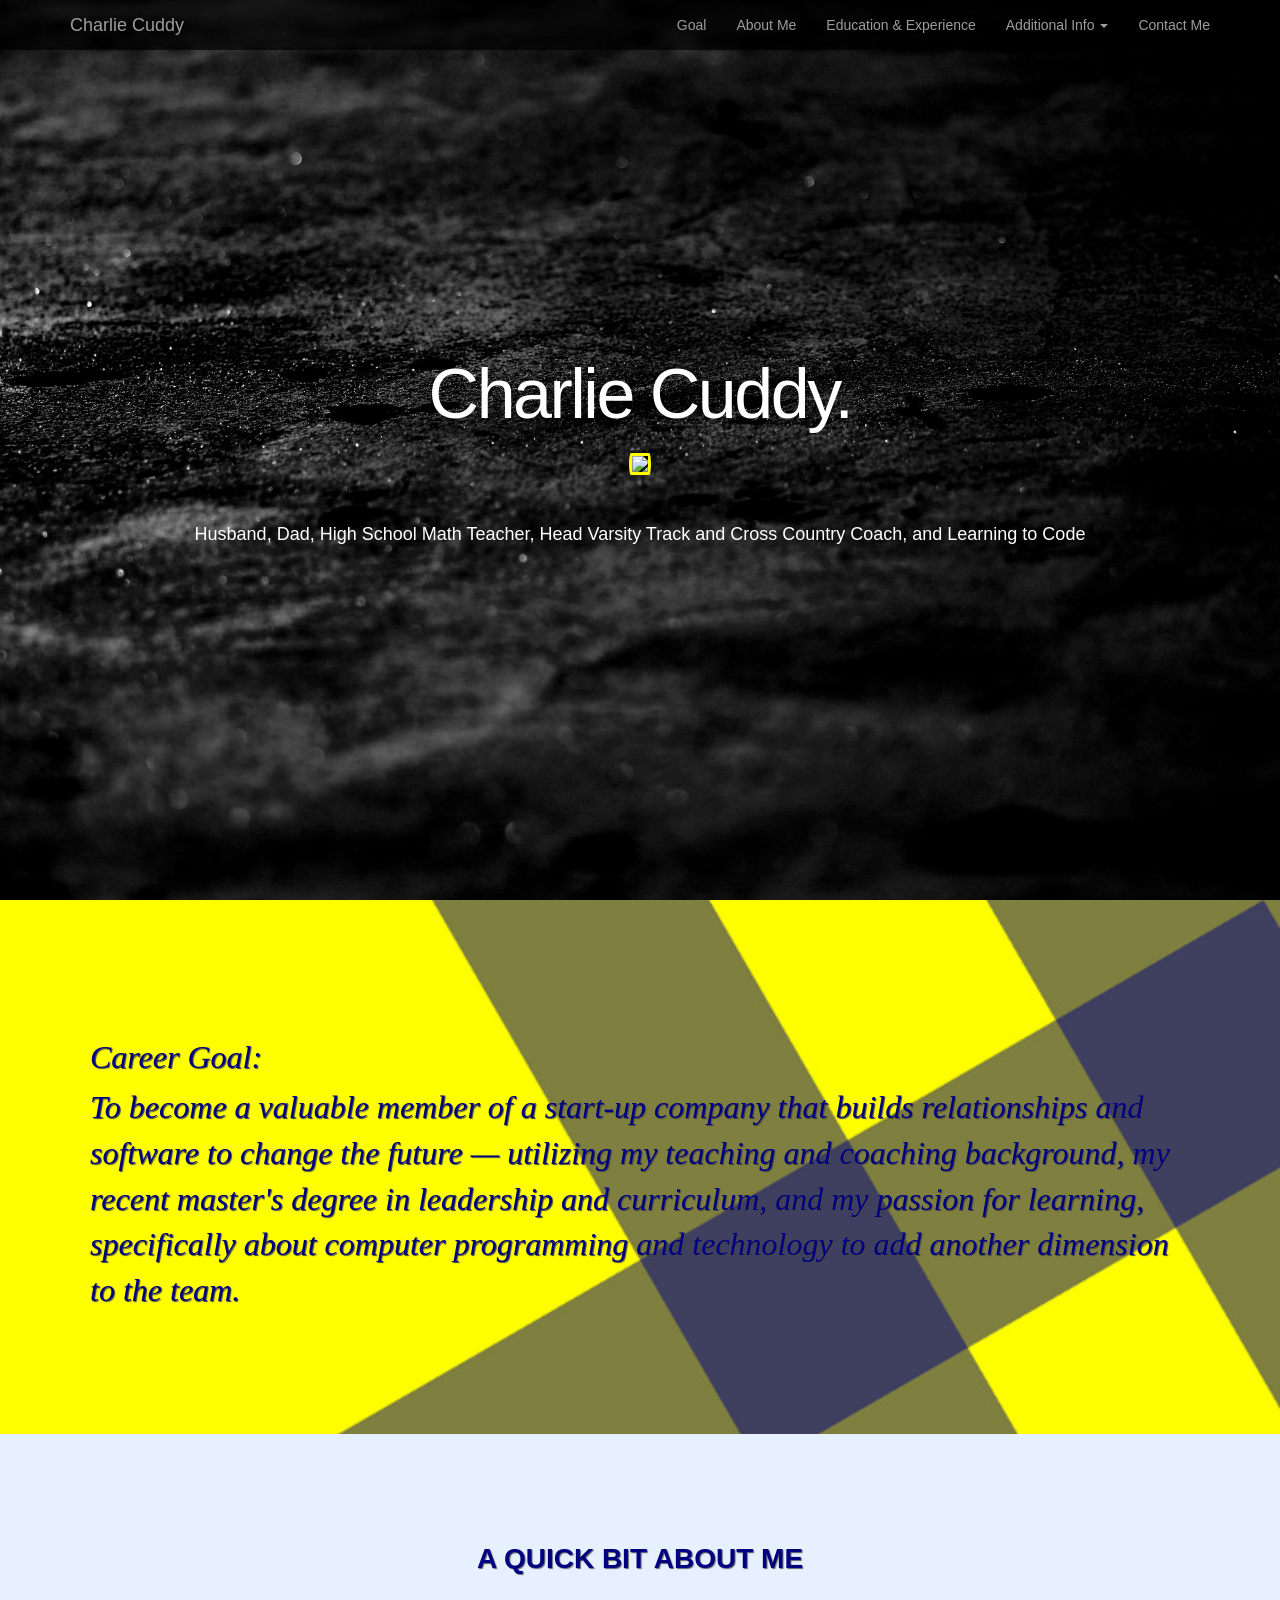
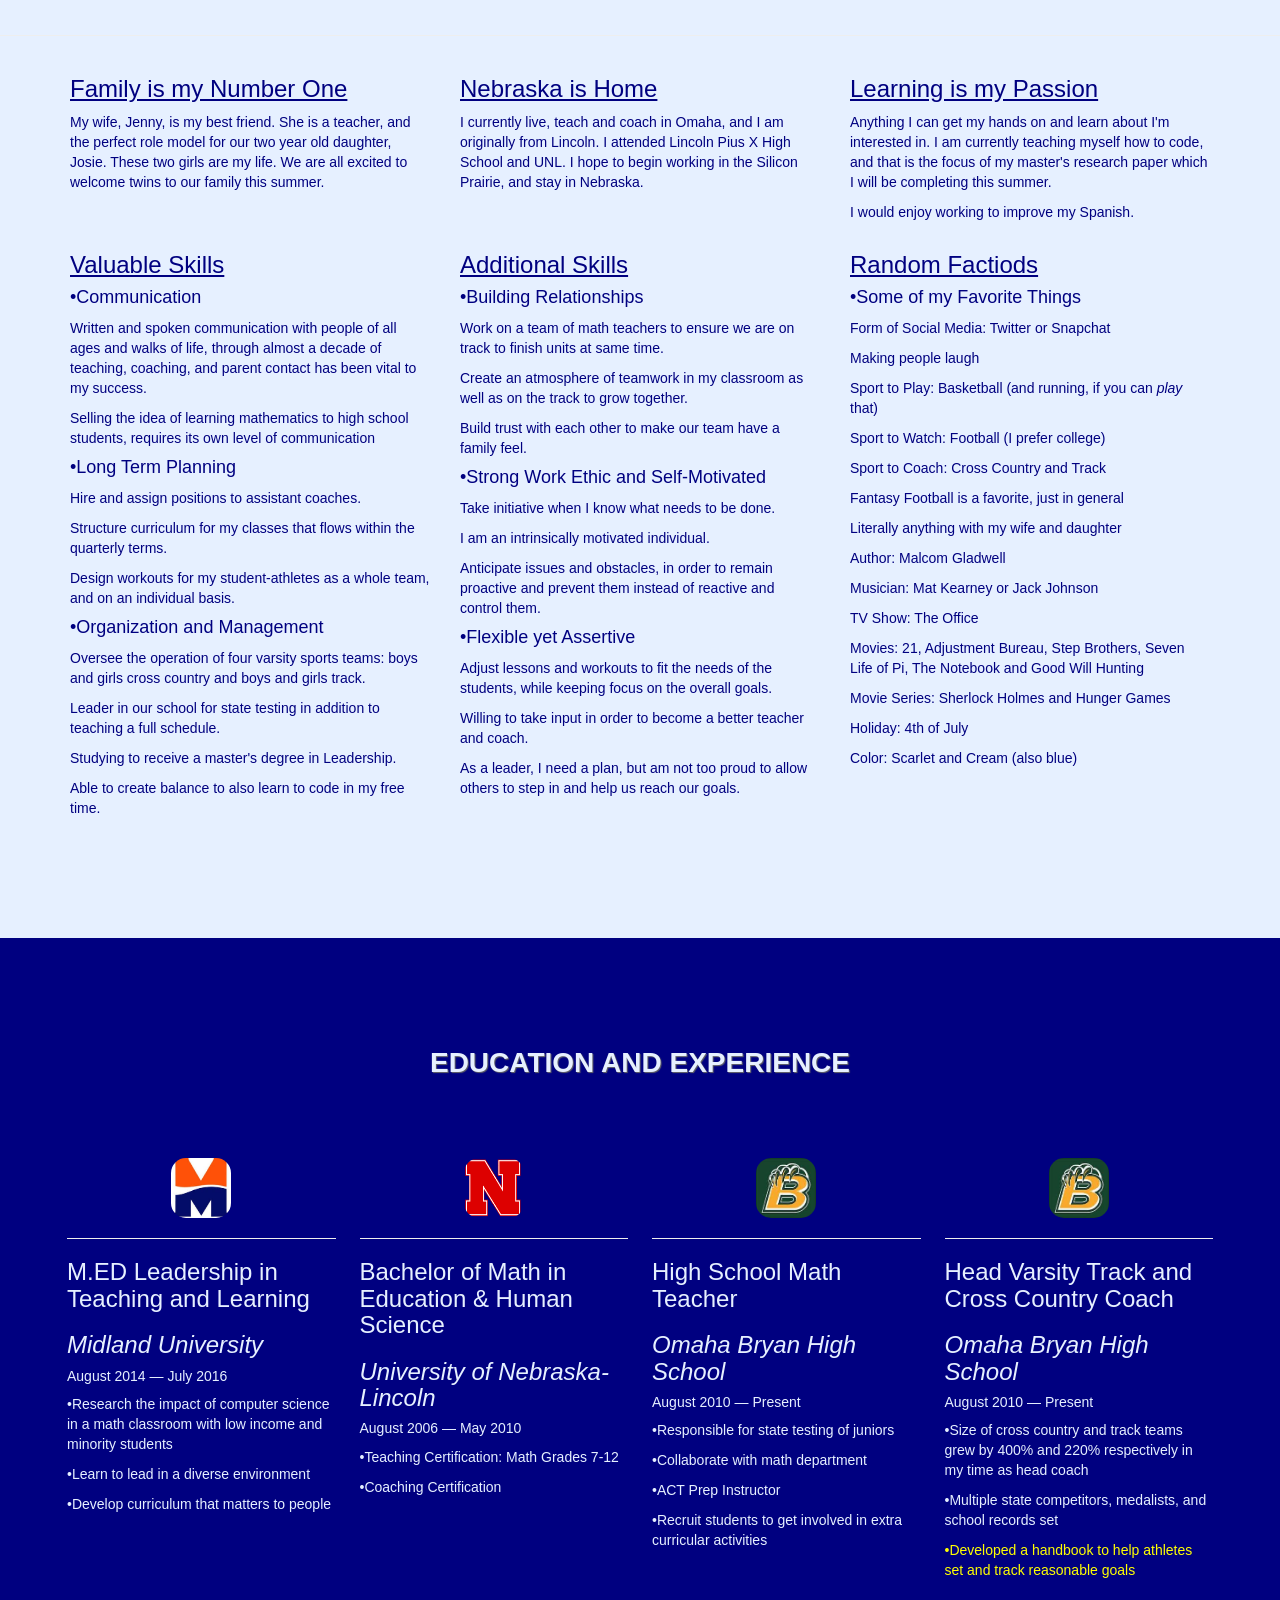
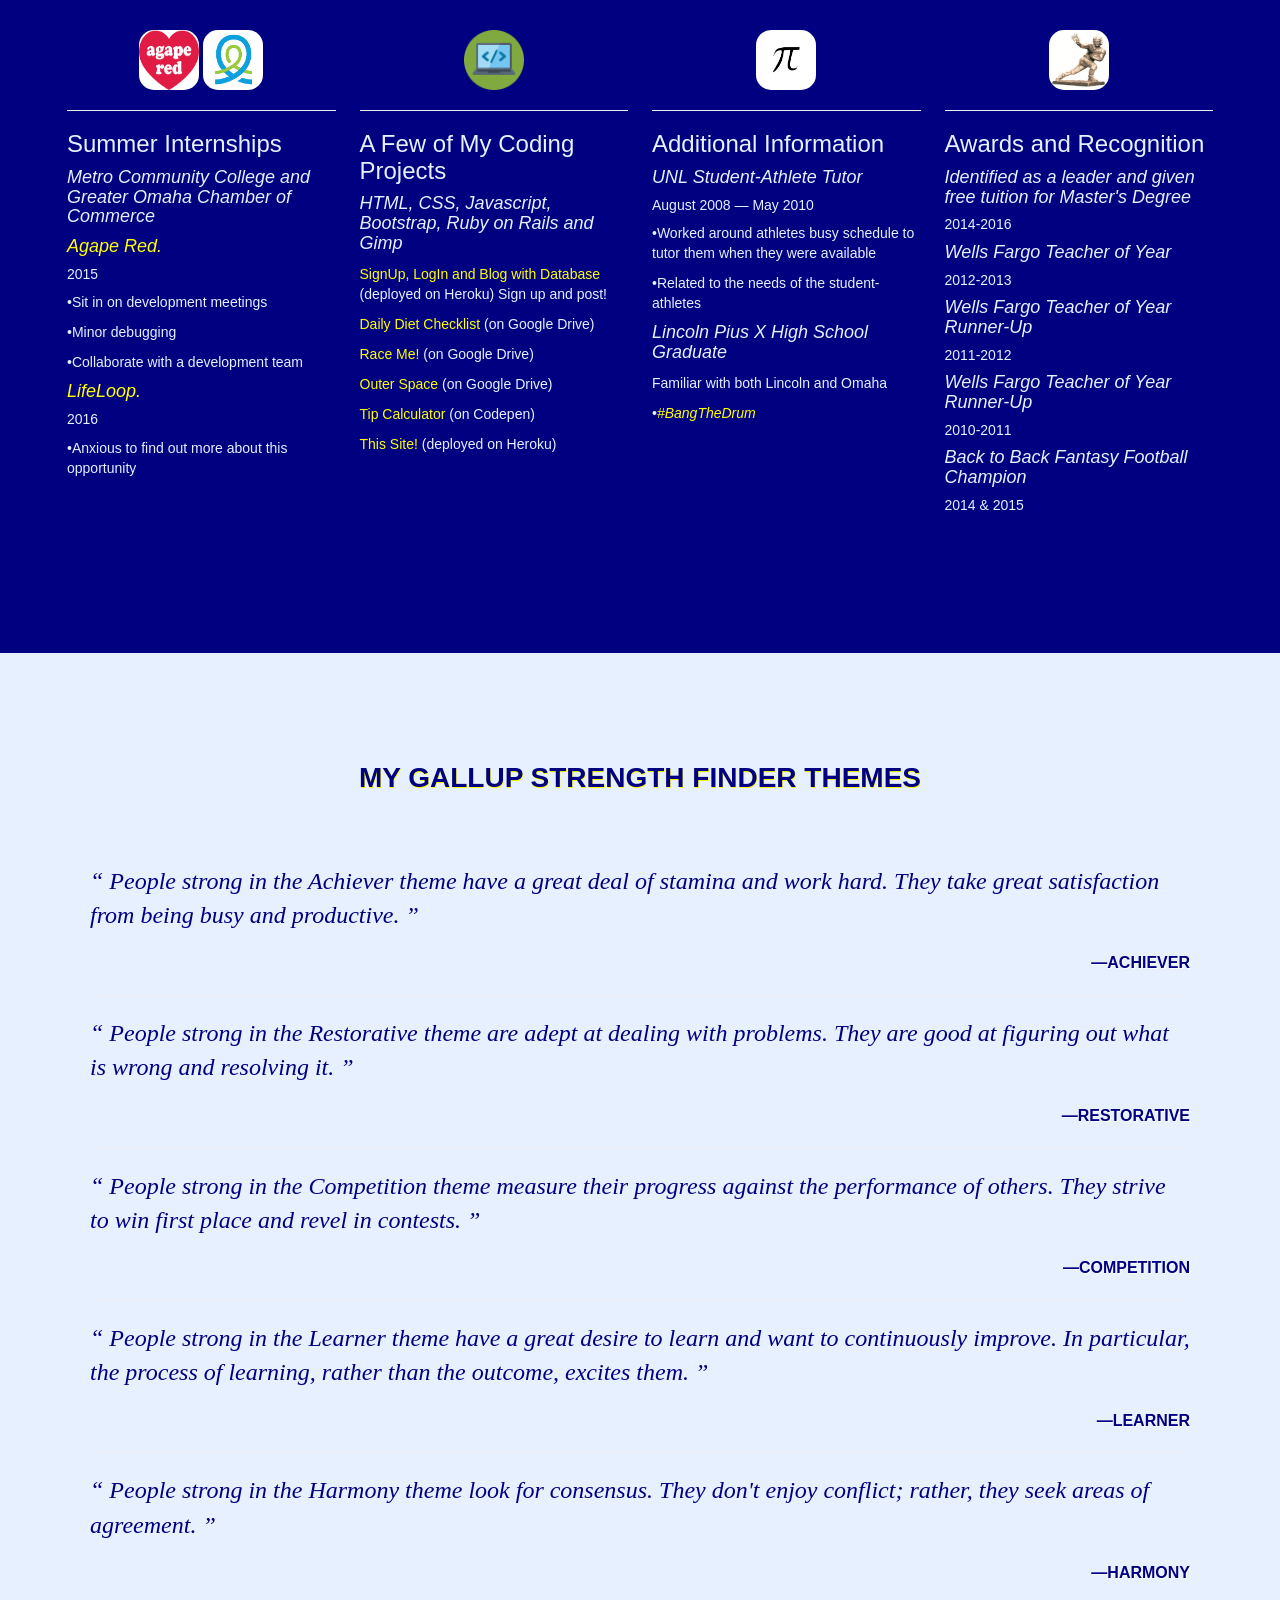
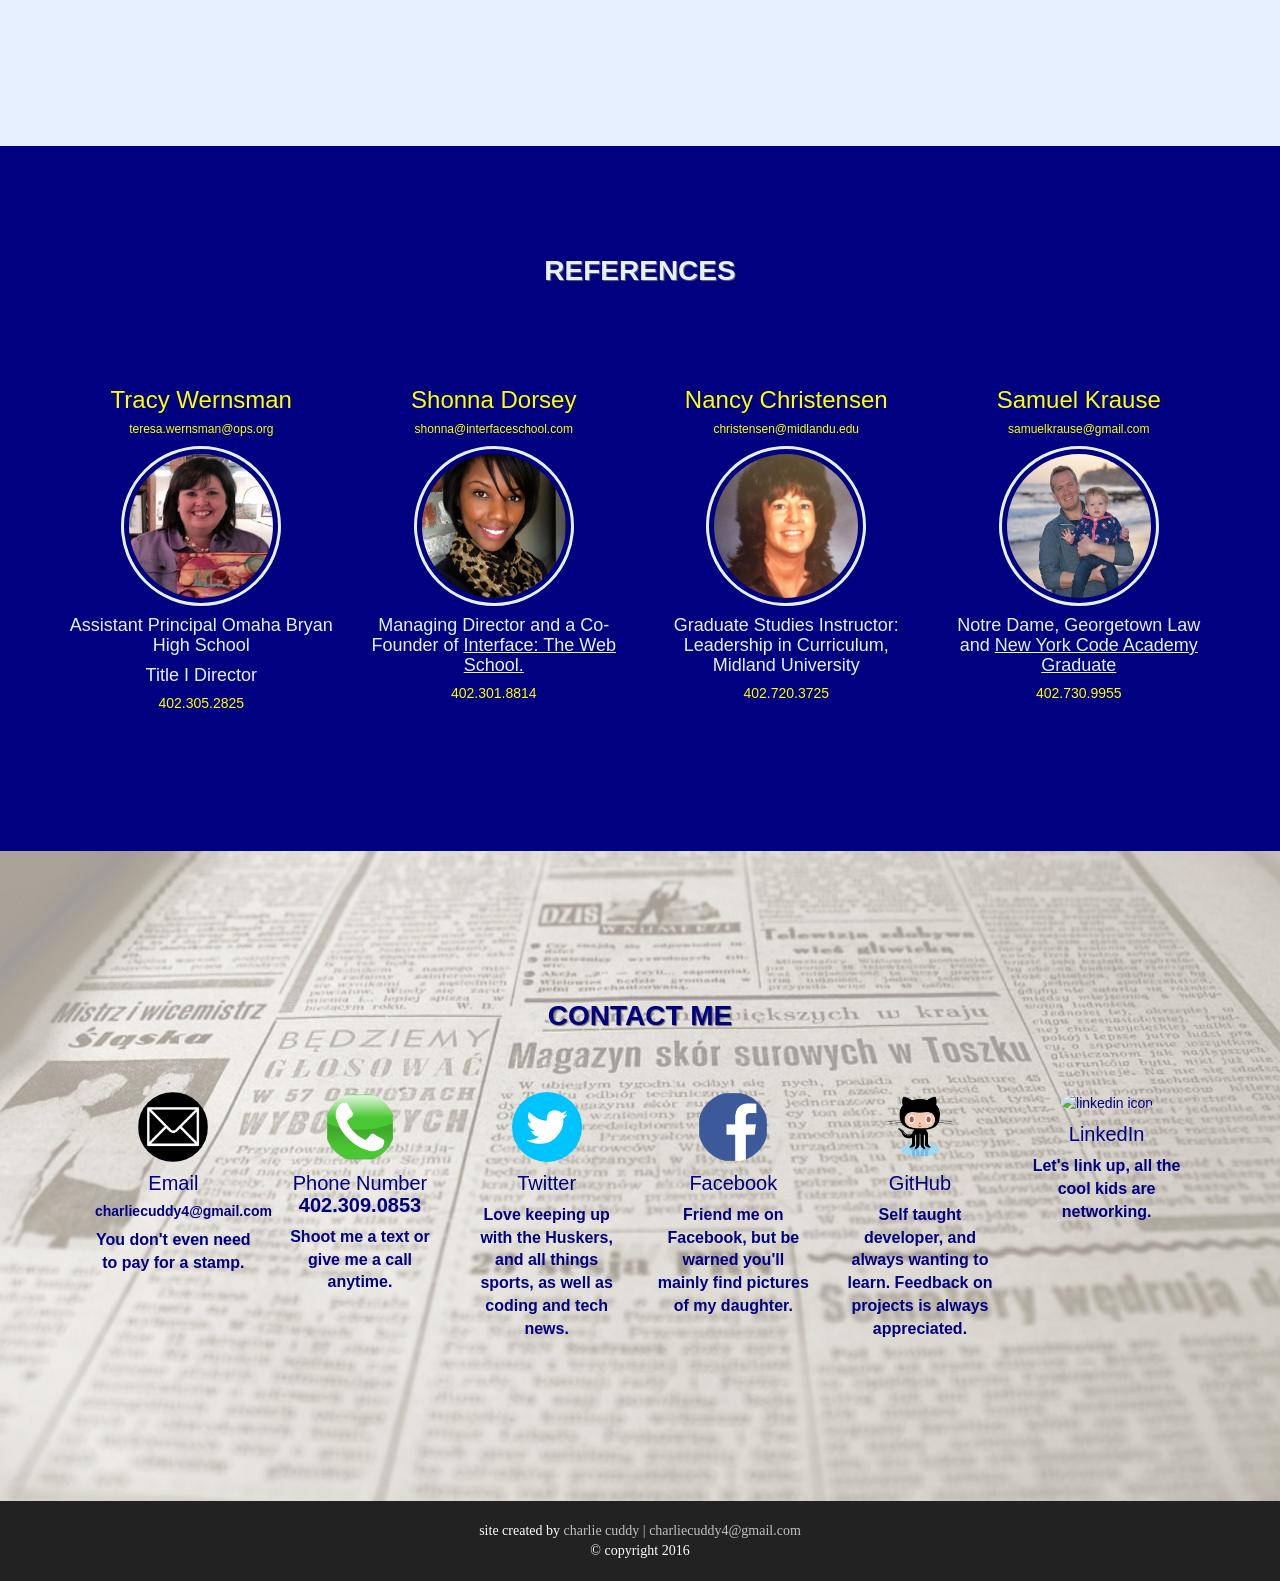
==== home.html @ 2c308689 "Correct misspelled words in about me" ====
<!DOCTYPE html>
<html lang="en">
<head>
    <meta charset="utf-8">
    <meta http-equiv="X-UA-Compatible" content="IE=edge">
    <meta name="viewport" content="width=device-width, initial-scale=1">
    <link rel="icon" type="image/jpg" href="img/favicon.jpg" />
    <title>Charlie Cuddy</title>

    <!-- Bootstrap -->
    <link href="bootstrap/css/bootstrap.min.css" rel="stylesheet">
    <link href="styles.css" rel="stylesheet">
    
    <!-- Display for Mobile Only -->
    <style type="text/css">
       .mobileShow { display: none;}

   /* Smartphone Portrait and Landscape */
       @media only screen
        and (min-device-width : 320px)
        and (max-device-width : 480px){ .mobileShow { display: inline; }}
    </style>
    
    <!-- Javscript for Scrolling -->

	<script src="//ajax.googleapis.com/ajax/libs/jquery/2.2.0/jquery.min.js"></script>
	<script>
          $(function() {
            $('a[href*="#"]:not([href="#"])').click(function() {
              if (location.pathname.replace(/^\//,'') == this.pathname.replace(/^\//,'') && location.hostname == this.hostname) {
                var target = $(this.hash);
                target = target.length ? target : $('[name=' + this.hash.slice(1) +']');
                if (target.length) {
                  $('html, body').animate({
                    scrollTop: target.offset().top
                  }, 1000);
                  return false;
                }
              }
            });
          });
     </script>
</head>
<body>

    <nav class="navbar navbar-fixed-top navbar-inverse">
        <div class="container">
            <div class="navbar-header">
                <button type="button" class="navbar-toggle collapsed" data-toggle="collapse"
data-target="#navbar-collapse">
                <span class="sr-only">Toggle Navigation</span>
                <span class="icon-bar"></span>
                <span class="icon-bar"></span>
                <span class="icon-bar"></span>
                </button>
                <a class="navbar-brand" href="#home">Charlie Cuddy</a>
            </div>
            
            <div class="collapse navbar-collapse" id="navbar-collapse">
                <ul class="nav navbar-nav navbar-right">
                    <li><a href="#goal">Goal</a></li>
                    <li><a href="#about-me">About Me</a></li>
                    <li><a href="#education">Education & Experience</a></li>
                    <li class="dropdown">
                        <a href="#" class="dropdown-toggle" data-toggle="dropdown" role="button" 
                                aria-haspopup="true" aria-expanded="false">Additional Info 
                                <span class="caret"></span></a>
                        <ul class="dropdown-menu">
                          <li><a href="#gallup">Strengths</a></li>
                          <li><a href="#references">References</a></li>
                          <li><a href="attachments/Resume_Cuddy.docx" target="_blank">Resume [Printable]</a></li> 
                         </ul>
                    <li><a href="#contact_info">Contact Me</a></li>
                </ul>
            </div>
        </div>
    </nav>
 
    <div id="home" class="cover">
        <div class="cover-text">
            <h1 id="name">Charlie Cuddy.</h1>
            <img src="img/jenny.jpg" class="jenny"><br/>
            <h4 id="description">Husband, Dad, High School Math Teacher, Head Varsity Track 
            and Cross Country Coach, and Learning to Code</h4>
            
        </div>
    </div>
    
         <section class="objective" id="goal">
            <div class="container">
                <blockquote>
                    <h3 class="objective-text">Career Goal:</h3>
                    <p class="objective-text">To become a valuable member of a start-up
                    company that builds relationships and software to change the future
                    &mdash; utilizing my teaching and coaching background, my recent master's 
                    degree in leadership and curriculum, and my passion for learning, specifically
                    about computer programming and technology to add another dimension
                    to the team.</p>
                </blockquote>
            </div>
        </section>
        
        <section id="about-me">
            <h2 class="section-title">A Quick Bit About Me</h2><hr>
            <div class="container">
                <div class="row">
                    <div class="col-sm-4">
                        <h3>Family is my Number One</h3>
                        <p>My wife, Jenny, is my best friend. She is a teacher, and 
                        the perfect role model for our two year old daughter, 
                        Josie. These two girls are my life. We are all excited to 
                        welcome twins to our family this summer.</p>
                    </div>
                    <div class="col-sm-4">
                        <h3>Nebraska is Home</h3>
                        <p>I currently live, teach and coach in Omaha, and
                        I am originally from Lincoln. I attended Lincoln 
                        Pius X High School and UNL. I hope to begin working 
                        in the Silicon Prairie, and stay in Nebraska.</p>
                    </div>
                    <div class="col-sm-4">
                        <h3>Learning is my Passion</h3>
                        <p>Anything I can get my hands on and learn about I'm interested in.
                        I am currently teaching myself how to code, and that is the focus
                        of my master's research paper which I will
                        be completing this summer.</p> 
                        <p>I would enjoy working to improve my Spanish.</p>
                    </div>
                </div>
                <div class="row">
                    <div class="col-sm-4">
                        <h3>Valuable Skills</h3>
                        <h4>&#8226;Communication</h4>
                            <p>Written and spoken communication with people of all 
                            ages and walks of life, through almost a decade of teaching, coaching, 
                            and parent contact has been vital to my success.</p>
                            <p>Selling the idea of learning mathematics to high school
                            students, requires its own level of communication</p>
                        <h4>&#8226;Long Term Planning</h4>
                            <p>Hire and assign positions to assistant coaches.</p>
                            <p>Structure curriculum for my classes that flows within
                            the quarterly terms.</p>
                            <p>Design workouts for my student-athletes as a whole team, and
                            on an individual basis.</p>
                        <h4>&#8226;Organization and Management</h4>
                            <p>Oversee the operation of four varsity sports teams:
                            boys and girls cross country and boys and girls track.</p>
                            <p>Leader in our school for state testing in addition to teaching a 
                            full schedule.</p>
                            <p>Studying to receive a master's degree in Leadership.</p>
                            <p>Able to create balance to also learn to code in 
                            my free time.</p>
                    </div>
                    <div class="col-sm-4">
                        <h3>Additional Skills</h3>
                        <h4>&#8226;Building Relationships</h4>
                            <p>Work on a team of math teachers to ensure we are on track to 
                            finish units at same time.</p>
                            <p>Create an atmosphere of teamwork in my classroom as 
                            well as on the track to grow together.</p>
                            <p>Build trust with each other to make our team have 
                            a family feel.</p>
                        <h4>&#8226;Strong Work Ethic and Self-Motivated</h4>
                            <p>Take initiative when I know what needs to be done.</p>
                            <p>I am an intrinsically motivated individual.</p>
                            <p>Anticipate issues and obstacles, in order to remain proactive
                            and prevent them instead of reactive and control them.</p>
                        <h4>&#8226;Flexible yet Assertive</h4>
                            <p>Adjust lessons and workouts to fit the needs of the students, while
                            keeping focus on the overall goals.</p>
                            <p>Willing to take input in order to become a better 
                            teacher and coach.</p>
                            <p>As a leader, I need a plan, but am not too proud
                            to allow others to step in and help us reach our goals.</p>
                    </div>
                    <div class="col-sm-4">
                        <h3>Random Factiods</h3>
                        <h4>&#8226;Some of my Favorite Things</h4>
                            <p>Form of Social Media: Twitter or Snapchat</p>
                            <p>Making people laugh</p>
                            <p>Sport to Play: Basketball (and running, if you can <em>play</em> that)</p>
                            <p>Sport to Watch: Football (I prefer college)</p>
                            <p>Sport to Coach: Cross Country and Track</p>
                            <p>Fantasy Football is a favorite, just in general</p>
                            <p>Literally anything with my wife and daughter</p>
                            <p>Author: Malcom Gladwell</p>
                            <p>Musician: Mat Kearney or Jack Johnson </p>
                            <p>TV Show: The Office</p>
                            <p>Movies: 21, Adjustment Bureau, Step Brothers, Seven
                            Life of Pi, The Notebook and Good Will Hunting</p>
                            <p>Movie Series: Sherlock Holmes and Hunger Games</p>
                            <p>Holiday: 4th of July</p>
                            <p>Color: Scarlet and Cream (also blue)</p>
                    </div>
                </div>
            </div>
        </section>
        
        <section id="education">
            <div class="container">
                <h2 class="section-title ed-title">Education and Experience</h2>
                <div class="mobileShow">
                    <p>[Click on Select Icons for More Info]</p>
                </div>
                <div class="row">
                    <div class="col-sm-3">
                        <a href="http://med.midlandu.edu./overview/curriculum" 
                          target="_blank"><img src=img/midland.jpg alt="Midland University" 
                          class="ed-icon ed-ex"></a><hr>
                         <div class="ed-content">
                            <h3>M.ED Leadership in Teaching and Learning</h3>
                            <h3><em>Midland University</em></h3>
                            <h5>August 2014 &mdash; July 2016</h5>
                            <p>&#8226;Research the impact of computer science in a math classroom
                            with low income and minority students</p>
                            <p>&#8226;Learn to lead in a diverse environment</p>
                            <p>&#8226;Develop curriculum that matters to people</p>
                        </div>
                    </div>
                    <div class="col-sm-3">
                        <a href="https://bulletin.unl.edu/undergraduate/major/Mathematics+Education+%287-12%29" 
                          target="_blank"><img src=img/nebraska.png alt="red N, Nebraska!" 
                          class="ed-icon ed-ex"></a><hr>
                        <div class="ed-content">
                            <h3>Bachelor of Math in Education & Human Science</h3>
                            <h3><em>University of Nebraska-Lincoln</em></h3>
                            <h5>August 2006 &mdash; May 2010</h5>
                            <p>&#8226;Teaching Certification: Math Grades 7-12</p>
                            <p>&#8226;Coaching Certification</p>
                        </div>
                    </div>
                    <div class="col-sm-3">
                        <a href="http://bryan.ops.org/" target="_blank"><img src=img/bryanbears.jpg 
                          alt="B with bear claw" class="ed-icon ed-ex"></a><hr>
                        <div class="ed-content">
                            <h3>High School Math Teacher</h3>
                            <h3><em>Omaha Bryan High School</em></h3>
                            <h5>August 2010 &mdash; Present</h5>
                            <p>&#8226;Responsible for state testing of juniors</p>
                            <p>&#8226;Collaborate with math department</p>
                            <p>&#8226;ACT Prep Instructor</p>
                            <p>&#8226;Recruit students to get involved in extra curricular 
                            activities</p>
                        </div>
                    </div>
                    <div class="col-sm-3">
                        <a href="http://omahabryanbears.com/" target="_blank"><img src=img/bryanbears.jpg 
                            alt="B with bear claw" class="ed-icon ed-ex"></a><hr>
                        <div class="ed-content">
                            <h3 class="ed-ex">Head Varsity Track and Cross Country Coach</h3>
                            <h3><em>Omaha Bryan High School</em></h3>
                            <h5>August 2010 &mdash; Present</h5>
                            <p>&#8226;Size of cross country and track teams grew 
                            by 400% and 220% respectively in my time as head coach</p>
                            <p>&#8226;Multiple state competitors, medalists, and school records set</p>
                            <a href="attachments/Handbook_2016.pdf" target="_blank">
                                <p>&#8226;Developed a handbook to help athletes set and 
                                track reasonable goals</p></a>
                        </div>    
                    </div>
                </div>
                <div class="row">
                    <div class="col-sm-3">
                        <a href="http://agapered.com/" target="_blank"><img src=img/agapered.png alt="agape red icon" class="ed-icon ed-ex"></a>
                        <a href="http://www.ourlifeloop.com/" target="_blank"><img src=img/lifeloop.png alt="life loop icon" class="ed-icon ed-ex"></a><hr>
                        <div class="ed-content">
                            <h3>Summer Internships</h3>
                            <h4><em>Metro Community College and Greater Omaha Chamber of Commerce</em></h4>
                            <a href="http://agapered.com/" target="_blank">
                              <h4><em>Agape Red.</em></a></h4> 
                              <h5>2015</h5>
                              <p>&#8226;Sit in on development meetings</p>
                              <p>&#8226;Minor debugging</p>
                              <p>&#8226;Collaborate with a development team</p>
                            <a href="http://www.ourlifeloop.com/" target="_blank">
                              <h4><em>LifeLoop.</em></a></h4> 
                              <h5>2016</h5>
                              <p>&#8226;Anxious to find out more about this opportunity</p>
                        </div>
                    </div>
                    <div class="col-sm-3">
                        <a href="https://github.com/codecuddy" target="_blank">
                            <img src=img/coding.png alt="laptop computer" class="ed-icon ed-ex"></a><hr>
                        <div class="ed-content">
                            <h3>A Few of My Coding Projects</h3>
                            <h4><em>HTML, CSS, Javascript, Bootstrap,
                              Ruby on Rails and Gimp</em></h4>
                        <p><a href="http://alpha-blog-cuddy.heroku.com/" target="_blank">
                             SignUp, LogIn and Blog with Database</a> (deployed on Heroku) Sign up and post!</p>
                        <p><a href="http://tiny.cc/keegans_diet" target="_blank"> Daily Diet Checklist</a>
                            (on Google Drive)</p>
                        <p><a href="http://tiny.cc/raceme" target="_blank"> Race Me!</a>
                            (on Google Drive)</p>
                        <p><a href="http://tiny.cc/outer_space" target="_blank"> Outer Space</a>
                            (on Google Drive)</p>
                        <p><a href="http://codepen.io/codecuddy/pen/zrbGPx" target="_blank">
                            Tip Calculator</a> (on Codepen)</p>
                        <p><a href="http://charliecuddy.herokuapp.com" target="_blank">
                            This Site!</a> (deployed on Heroku)</p>
                        </div>    
                    </div>
                    <div class="col-sm-3">
                        <img src=img/pi.png alt="pi symbol" class="ed-icon"><hr>
                        <div class="ed-content">
                            <h3>Additional Information</h3>
                            <h4><em>UNL Student-Athlete Tutor</em></h4>
                            <h5>August 2008 &mdash; May 2010</h5>
                            <p>&#8226;Worked around athletes busy schedule to tutor them when 
                                they were available</p>
                            <p>&#8226;Related to the needs of the student-athletes</p>
                            <h4><em>Lincoln Pius X High School Graduate</em></h4>
                            <p>Familiar with both Lincoln and Omaha</p>
                            <p>&#8226;<em style="color:#ffff00";>#BangTheDrum</em></p>
                        </div>
                    </div>
                    <div class="col-sm-3">
                        <img src=img/heisman.jpg alt="agape red icon" class="ed-icon"><hr>
                        <div class="ed-content">
                            <h3>Awards and Recognition</h3>
                            <h4><em>Identified as a leader and given 
                            free tuition for Master's Degree</em></h4>
                                <h5>2014-2016</h5>
                            <h4><em>Wells Fargo Teacher of Year</em></h4>
                                <h5>2012-2013</h5>
                            <h4><em>Wells Fargo Teacher of Year Runner-Up</em></h4>
                                <h5>2011-2012</h5>
                            <h4><em>Wells Fargo Teacher of Year Runner-Up</em></h4>
                                <h5>2010-2011</h5>
                            <h4><em>Back to Back Fantasy Football Champion</em></h4>
                                <h5>2014 & 2015</h5>
                        </div>        
                    </div>
                </div>
            </div>
        </section>

        <section id="gallup">
            <div class="container">
                <h2 id="gallup-strength" class="section-title"><a href="http://www.strengthstest.com/strengthsfinderthemes/strengths-themes.html" 
                target="_blank">My Gallup Strength Finder Themes</a></h2>
                <blockquote>
                    &ldquo; People strong in the Achiever theme have a great 
                    deal of stamina and work hard. They take great satisfaction from being busy and productive. &rdquo;
                    <cite>&mdash;Achiever</cite><hr>
                    &ldquo; People strong in the Restorative theme are adept at 
                    dealing with problems. They are good at figuring out what is wrong and resolving it. &rdquo;
                    <cite>&mdash;Restorative</cite><hr>
                    &ldquo; People strong in the Competition theme measure their 
                    progress against the performance of others. They strive to win first place and revel in contests. &rdquo;
                    <cite>&mdash;Competition</cite><hr>
                    &ldquo; People strong in the Learner theme have a great 
                    desire to learn and want to continuously improve. In particular, 
                    the process of learning, rather than the outcome, excites them. &rdquo;
                    <cite>&mdash;Learner</cite><hr>
                    &ldquo; People strong in the Harmony theme look for consensus. 
                    They don't enjoy conflict; rather, they seek areas of agreement. &rdquo;
                    <cite>&mdash;Harmony</cite><hr>
                </blockquote>
            </div>
        </section>

        <section id="references">
            <div class="container">
                    <h2 class="center section-title">References</h2>
                    <div class="row">
                        <div class="col-sm-3">
                            <div class="center">
                                <a href="mailto:Teresa.Wernsman@ops.org?subject=Reference info for Charlie Cuddy" class="ref-email">
                                    <h3>Tracy Wernsman</h3>
                                    <h6>teresa.wernsman@ops.org</h6>
                                    <img src="img/tracy.jpg" class="img-circle reference-pic"/></a>
                                    <h4>Assistant Principal Omaha Bryan High School</h4>
                                    <h4>Title I Director</h4>
                                    <a href="tel:+1-402-305-2825" class="phone"><h5>402.305.2825</h5></a>
                            </div>
                        </div>
                        <div class="col-sm-3">
                            <div class="center">
                                <a href="mailto:shonna@interfaceschool.com?subject=Reference info for Charlie Cuddy" class="ref-email">    
                                    <h3>Shonna Dorsey</h3>
                                    <h6>shonna@interfaceschool.com</h6>
                                    <img src="img/shonna.jpg" class="img-circle reference-pic"/></a>
                                    <h4>Managing Director and a Co-Founder of 
                                    <a href="https://interfaceschool.com/" class="ref-info">Interface: 
                                    The Web School.</h4></a>
                                    <a href="tel:+1-402-301-8814" class="phone"><h5>402.301.8814</h5></a>
                            </div>
                        </div>
                        <div class="col-sm-3">
                            <div class="center">
                                <a href="mailto:christensen@midlandu.edu?subject=Reference info for Charlie Cuddy" class="ref-email">
                                    <h3>Nancy Christensen</h3>
                                    <h6>christensen@midlandu.edu</h6>
                                    <img src="img/nancy.jpeg" class="img-circle reference-pic"/></a>
                                    <h4>Graduate Studies Instructor: Leadership in Curriculum, 
                                    Midland University</h4>
                                    <a href="tel:+1-402-720-3725" class="phone"><h5>402.720.3725</h5></a>
                            </div>
                        </div>
                        <div class="col-sm-3">
                            <div class="center">
                                <a href="mailto:samuelkrause@gmail.com?subject=Reference info for Charlie Cuddy" class="ref-email">
                                    <h3>Samuel Krause</h3>
                                    <h6>samuelkrause@gmail.com</h6>
                                    <img src="img/sam.jpg" class="img-circle reference-pic"/></a>
                                    <h4>Notre Dame, Georgetown Law and 
                                    <a href="https://nycda.com/learn-to-code/?utm_source=google&utm_medium=cpc&utm_campaign=Brand&utm_keyword=nycda" class="ref-info">
                                    New York Code Academy Graduate</h4></a>
                                    <a href="tel:+1-610-730-9955" class="phone"><h5>402.730.9955</h5></a>
                            </div>
                        </div>
                    </div>
            </div>
        </section>
        <section id="contact_info">
            <div class="container">
                <h2 class="center section-title">Contact Me</h2>
                <div class="row">
                    <div class="col-sm-2">
                        <a href="mailto:charliecuddy4@gmail.com">
                            <img src=img/email.png alt="email icon" class="img-circle">
                            <h4 class="center-title">Email</h4>
                            <h5 style="font-weight:bold;">charliecuddy4@gmail.com</h5></a>
                            <p>You don't even need to pay for a stamp.</p>
                            
                    </div>
                    <div class="col-sm-2">
                        <a href="tel:+1-402-309-0853">
                            <img src=img/phone.png alt="phone icon" class="img-circle">
                            <h4 class="center-title">Phone Number</h4>
                            <h5 id="number">402.309.0853</h5></a>
                            <p>Shoot me a text or give me a call anytime.</p>
                            
                    </div>
                    <div class="col-sm-2">
                        <a href="https://www.twitter.com/charliecuddy" target="_blank">
                            <img src=img/twitter.png alt="twitter icon" class="img-circle">
                            <h4 class="center-title">Twitter</h4></a>
                            <!--Twitter 'Follow Me' Button
                            <a href="https://twitter.com/CharlieCuddy" class="twitter-follow-button" data-show-count="false">Follow @CharlieCuddy</a>
                                <script>!function(d,s,id){var js,fjs=d.getElementsByTagName(s)
                                [0],p=/^http:/.test(d.location)?'http':'https';
                                if(!d.getElementById(id)){js=d.createElement(s);js.id=id;js.src=p+
                                '://platform.twitter.com/widgets.js';fjs.parentNode.insertBefore(js,fjs);}}(document, 
                                'script', 'twitter-wjs');</script> -->
                            <p>Love keeping up with the Huskers, and all things sports, 
                            as well as coding and tech news.</p>
                    </div>
                    <div class="col-sm-2">
                        <a href="https://www.facebook.com/charlie444" target="_blank">
                            <img src=img/facebook.png alt="facebook icon" class="img-circle">
                            <h4 class="center-title">Facebook</h4></a>
                            <p>Friend me on Facebook, but be warned you'll mainly
                            find pictures of my daughter.</p>
                    </div>
                    <div class="col-sm-2">
                        <a href="https://www.github.com/codecuddy" target="_blank">
                            <img src=img/github.png alt="github icon" class="img-circle">
                            <h4 class="center-title">GitHub</h4></a>
                            <p>Self taught developer, and always wanting to learn.
                            Feedback on projects is always appreciated.</p>
                    </div>
                    <div class="col-sm-2">
                        <a href="https://www.linkedin.com/in/charliecuddy" target="_blank">
                            <img src=img/LinkedIn.png alt="linkedin icon" class="img-circle">
                            <h4 class="center-title">LinkedIn</h4></a>
                            <p>Let's link up, all the cool kids are networking.</p>
                    </div>
                </div>
            </div>
        </section>
        
        <footer>
            site created by <a href="mailto:charliecuddy4@gmail.com">charlie cuddy | charliecuddy4@gmail.com</a> 
            <br/> &copy; copyright 2016
        </footer>


    <!-- jQuery (necessary for Bootstrap's JavaScript plugins) -->
    <script src="https://ajax.googleapis.com/ajax/libs/jquery/1.11.3/jquery.min.js"></script>
    <!-- Include all compiled plugins (below), or include individual files as needed -->
    <script src="bootstrap/js/bootstrap.min.js"></script>
</body>
</html>
---- styles.css ----
html,
body,
#home {
    height: 100%;
}
.cover {
    background: url('img/background.jpg') top left no-repeat;
    background-size: cover;
    display: table;
    width: 100%;
}

.cover-text {
    text-align: center;
    color: white;
    display: table-cell;
    vertical-align: middle;
}
section {
    padding: 110px 0;
}
.section-title {
    text-align: center;
    font-size: 28px;
    font-weight: bold;
    text-transform: uppercase;
    margin: 0 0 60px;
    text-shadow: 1px 1px 1px #666;
}

.navbar-inverse {
    background: rgba(0, 0, 0, 0.7);
    border: none;
}

.center {
    text-align: center;
}

#name {
    font-size: 70px;
    letter-spacing: -2.5px;
}

.jenny {
    width: 24%;
    border: 3px solid #ffff00;
    border-radius: 30px/180px;
    margin-top: 10px;
    margin-bottom: 30px;
}

#description {
    margin: 20px;
}

.objective {
    background: url('img/wood.jpg') top left no-repeat;
    background-size: cover;
}

.objective-text {
    font-size: 32px;
    color: #000080;
    text-shadow: 1px 1px 1px #444;
}

#about-me {
    background-color: #e6f0ff;
    color: #000080;
}

#about-me a {
    color:  #0000ff;
}

#about-me a:hover {
    color: #000080;
}

#education {
    background-color: #000080;
    color: #e6f0ff;
    text-align: center;
}

#education small {
    color: #e6f0ff;
}

#education.mobileShow {
    color: #e6f0ff;
}

#education a {
    color: #ffff00;
}

.ed-icon {
    height: 60px;
    width: 60px;
    border-radius: 15px;
}

.ed-ex:hover {
    margin-top: 5px;
}

#strength-title {
    color: #fff;
    text-shadow: none;
    line-height: 34px;
}

#gallup {
    background-color: #e6f0ff;
    color: #C0C0C0;
}

#gallup a {
    color: #000080;
    text-shadow: .5px .5px .5px #ffff00;
}

#gallup a:hover {
    color: #ffff00;
    text-shadow: .5px .5px .5px #000080;
}

#references {
    background-color: #000080;
    color: #e6f0ff;
}

.img-circle.reference-pic {
    width: 160px;
    height: 160px;
    padding: 5px;
    border: 3px solid #e6f0ff;
}

.ref-email {
    color: #ffff00;
}

.ref-email:hover {
    color: #e6f0ff;
}

.ref-info {
    color: #e6f0ff;
    text-decoration: underline;
}

.ref-info:hover {
    color: #ffff00;
}

.img-circle {
    height: 70px;
    width: 70px;
}

#contact_info {
    background: url('img/old-newspaper.jpg') bottom right no-repeat;
    background-size: cover;
    color: #000080;
}

#contact_info .container {
    padding: 40px;
}

.phone {
    color: #ffff00;
}

.phone:hover {
    color: #e6f0ff;
}

#number {
    color: #000080;
    font-weight: bold;
    font-size: 20px;
    margin-top: -10px;
}

blockquote {
    border: none;
    margin: 0;
    font-family: Georgia, Times, serif;
    font-style: italic;
    font-size: 24px;
    color: navy;
} 

blockquote cite {
    display: block;
    text-align: right;
    text-transform: uppercase;
    font-family: Helvetica, Arial, sans-serif;
    font-style: normal;
    font-size: 16px;
    font-weight: bold;
    color: #000080;
    text-shadow: 1px 1px 1px #fff;
    margin-top: 20px;
}

.col-sm-4 h3 {
    text-decoration: underline;
}

.center-title {
    text-align: center;
}

.col-sm-2 {
    text-align: center;
    
} 
.col-sm-2 h4 {
    font-size: 20px;
    text-align: center;
}

.col-sm-2 p {
    font-weight: bold;
    font-size: 16px;
}

.col-sm-2 a {
    color: #000080;
    text-decoration: none;
}

.col-sm-2 a:hover {
    color: #ffff00;
    text-decoration: underline;
    font-weight: bold;
}

.ed-content {
    text-align: left;
}

.col-sm-3 {
    padding: 20px 12px;
}

footer {
    background: #222;
    color: white;
    text-align: center;
    padding: 20px;
    font-family: Georgia, Times, serif;
}

footer a {
    color: silver;
}

/* Scrolling */

a[ id= "home" ]:target ~ #home section.cover {
    -webkit-transform: translateY( 0px);
    transform: translateY( 0px );
}

a[ id= "why-us" ]:target ~ #main section.panel {
    -webkit-transform: translateY( -500px );
    transform: translateY( -500px );
}
a[ id= "contacto" ]:target ~ #main article.panel {
    -webkit-transform: translateY( -1000px );
    transform: translateY( -1000px );
}

/* Media Queries */             /*568 is iphone width*/

@media only screen 
and ( max-width: 568px ) {
    
    .cover {
        height: 100%;
    }
    
    #name {
        margin-top: 50px;
        font-size: 50px;
    }
    
    .jenny {
        width: 50%;
    }
    
    .objective-text {
        font-size: 22px;
    }
    
    section {
        padding: 50px 0;
    }
    
    #references {
    background-color: #000080;
    color: #e6f0ff;
    }
    
    #number {
    font-size: 22px;
    }
}

/* iPads (portrait) ----------- */
@media only screen 
and (min-device-width : 768px) 
and (max-device-width : 1024px) 
and (orientation : portrait) {
    
    #number {
    font-size: 18px;
    }
}
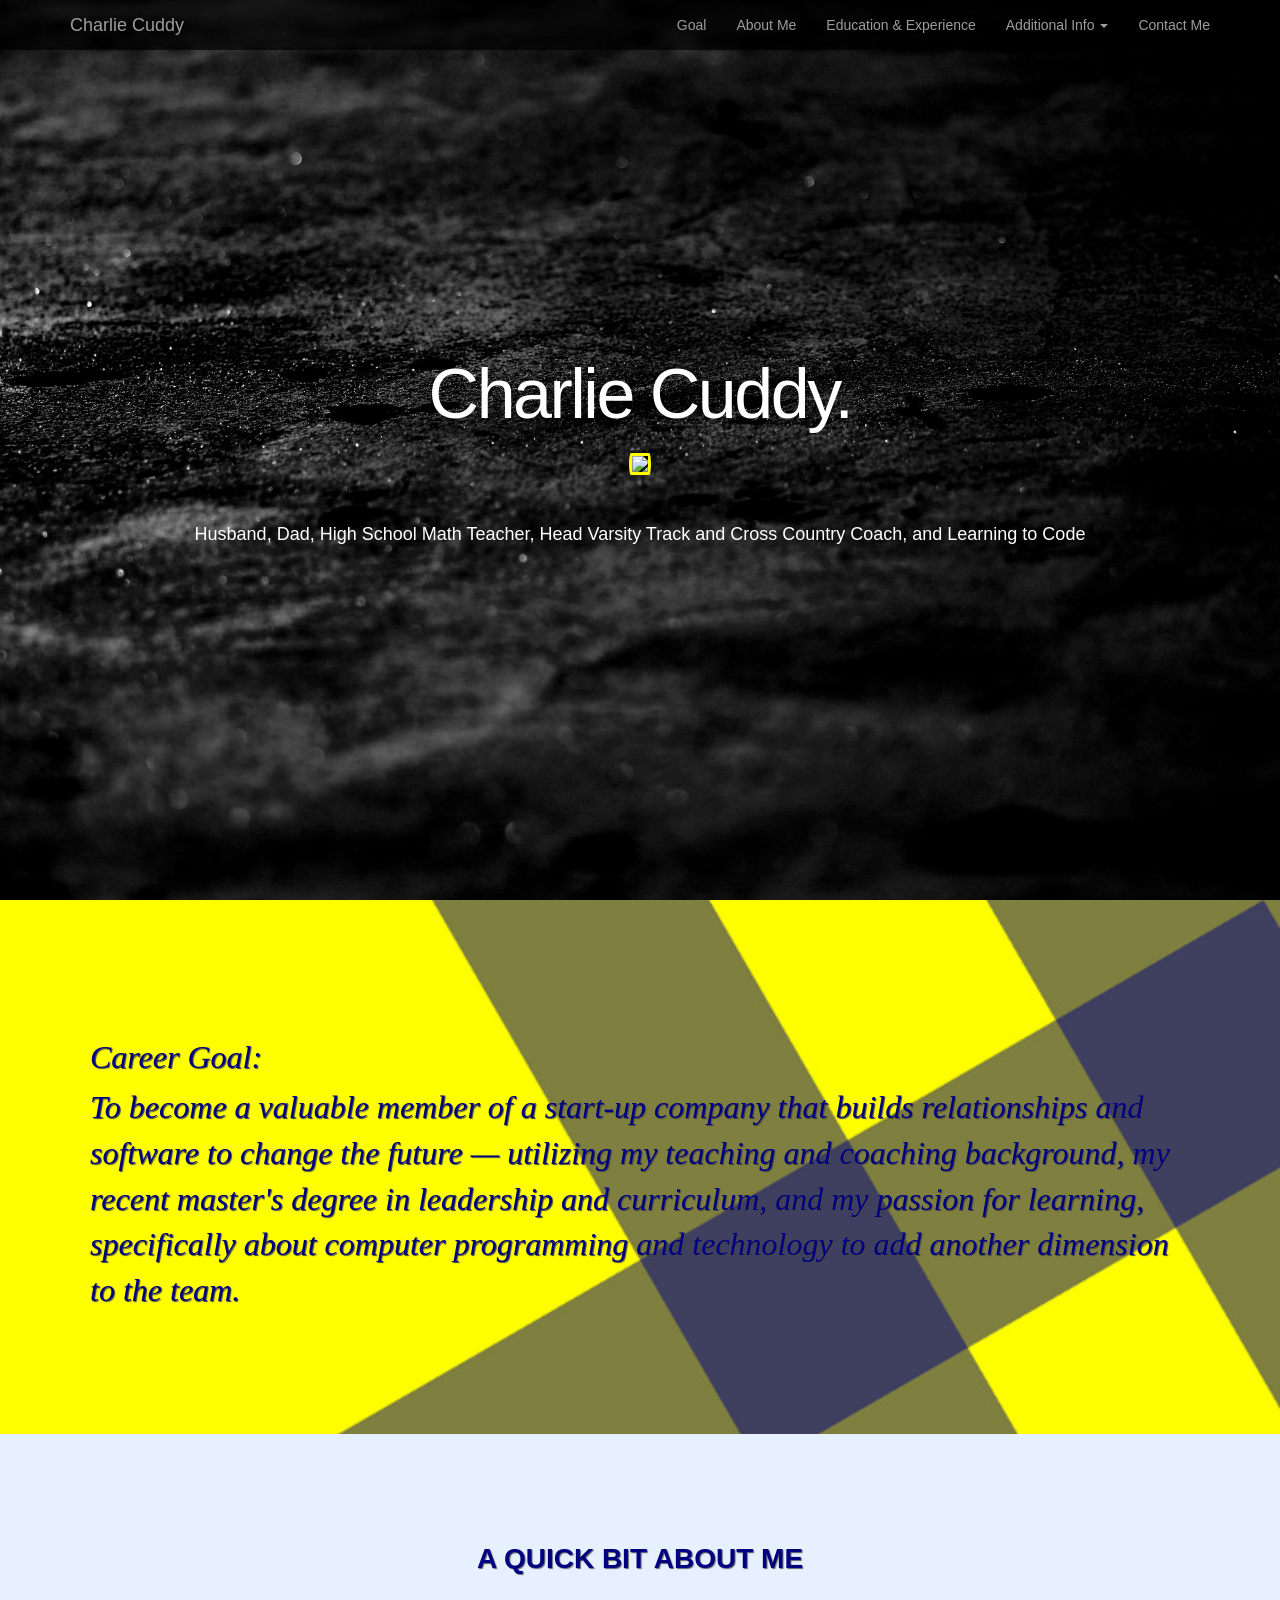
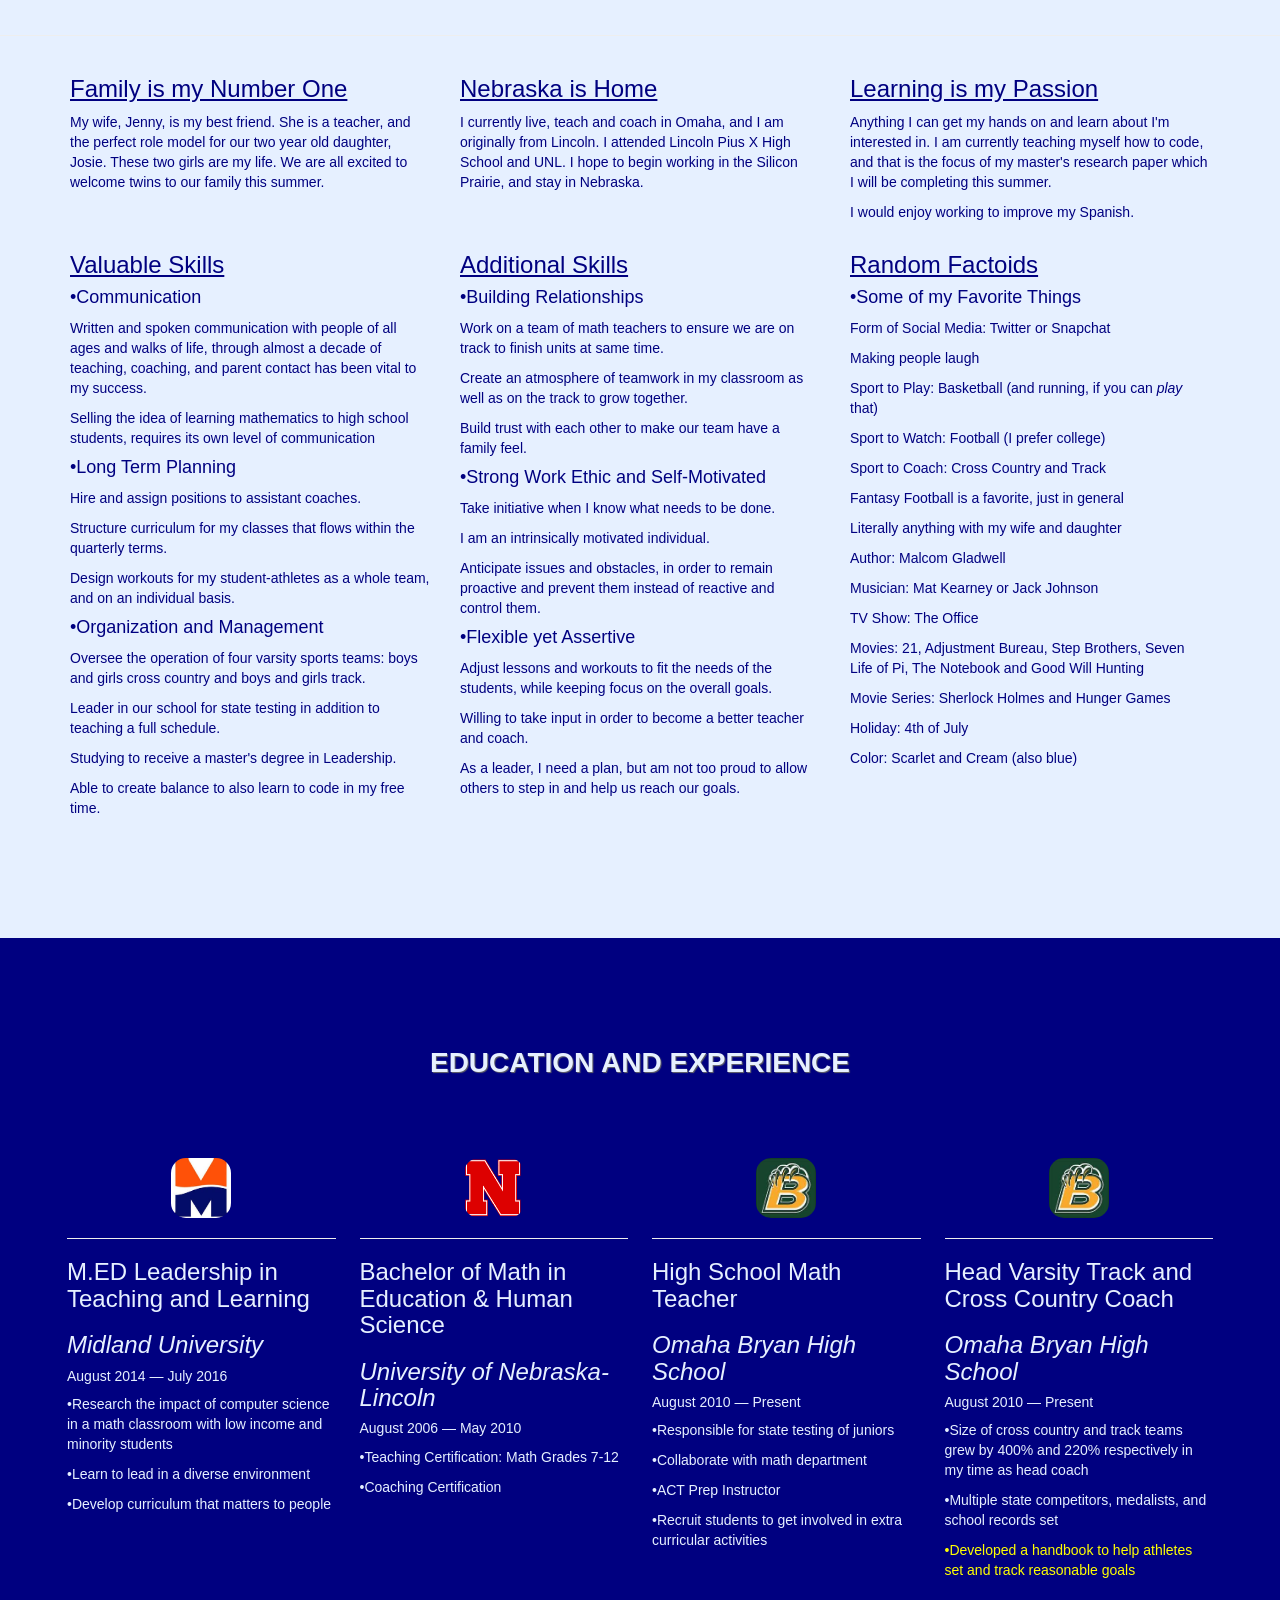
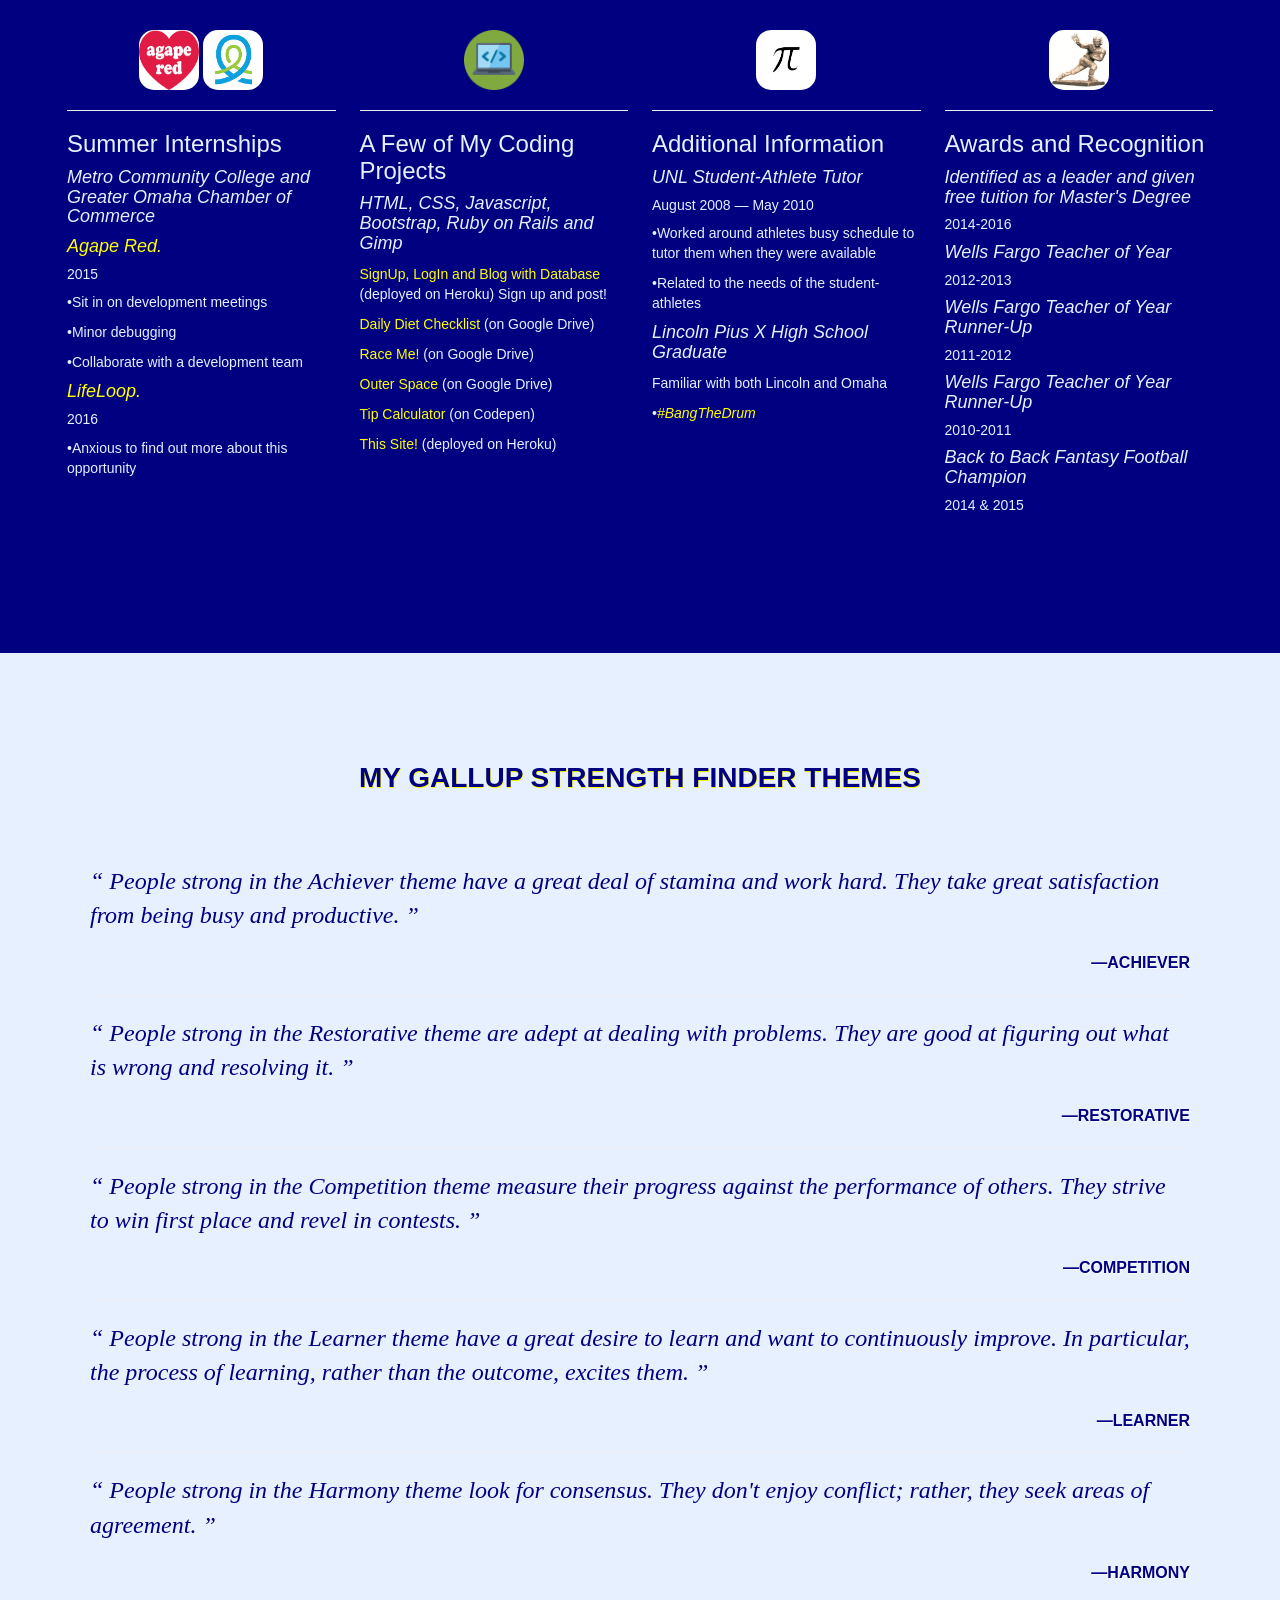
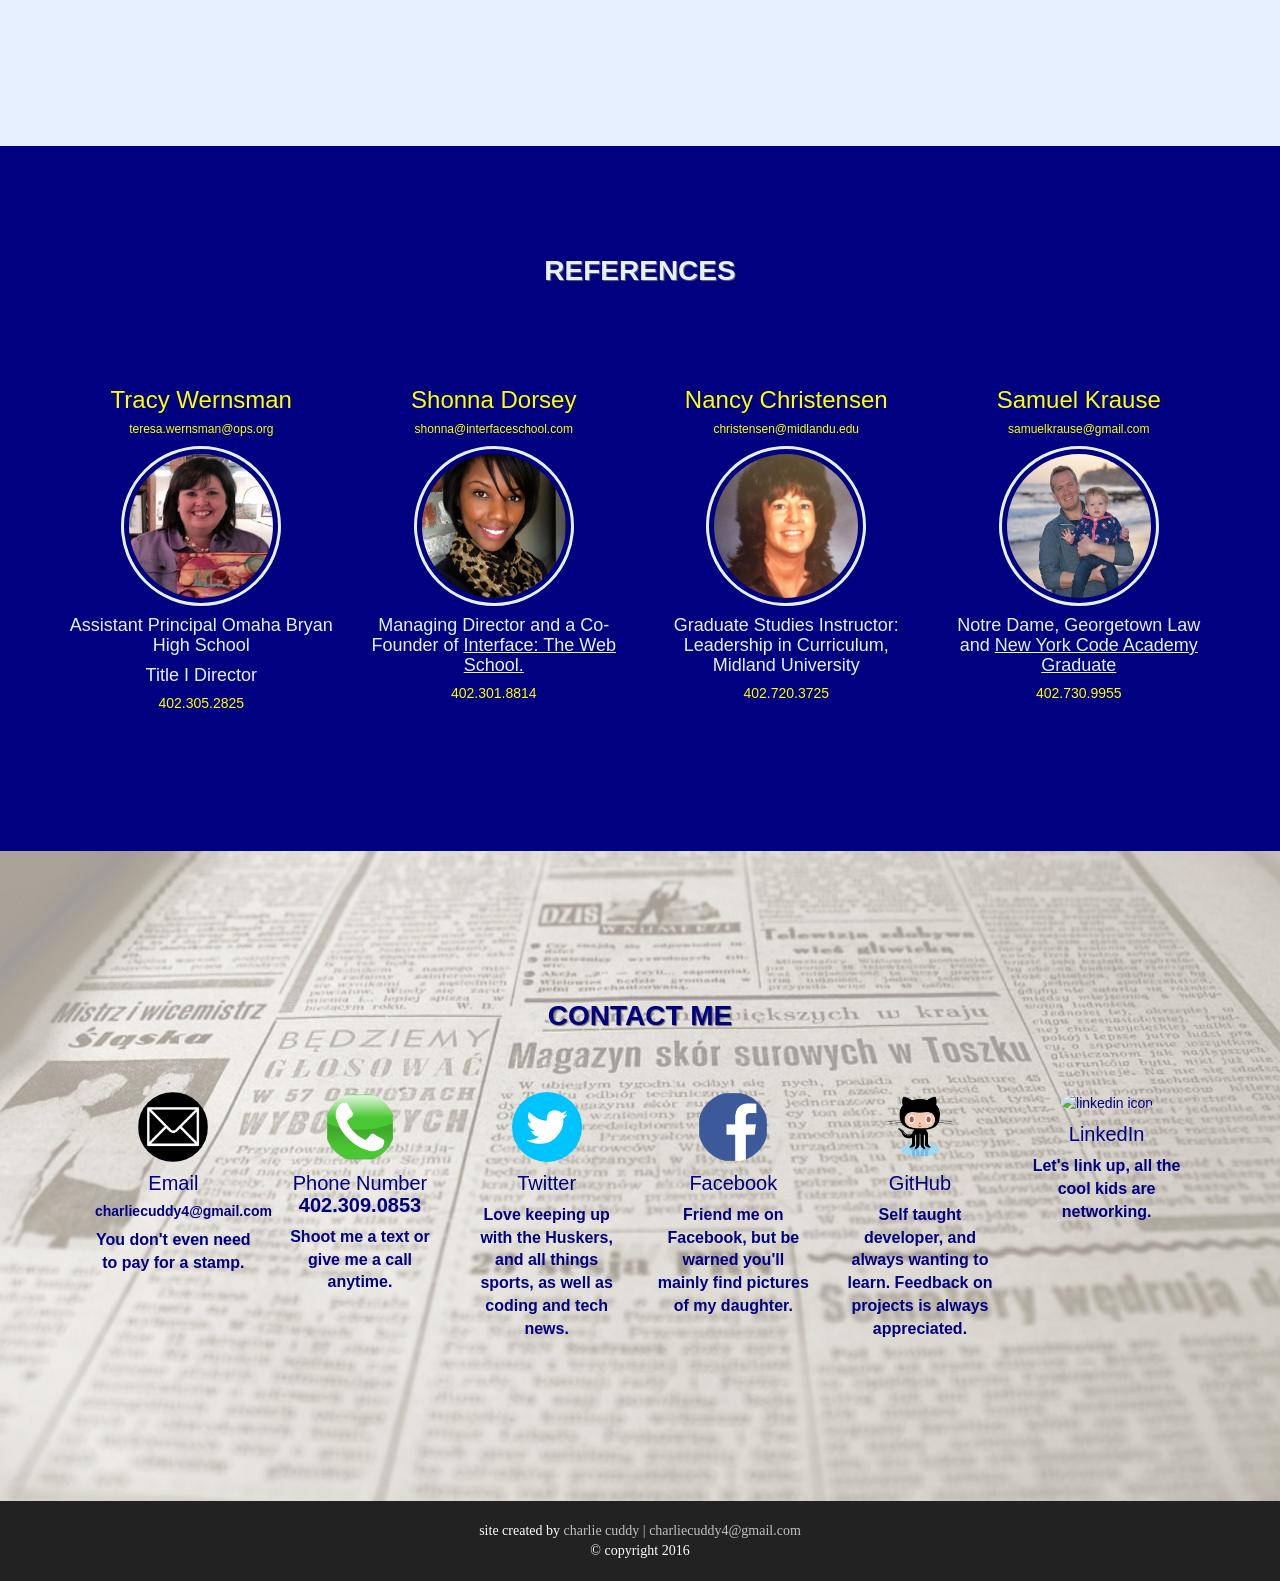
==== commit 2181e386: "Fix spelling error in title" ====
--- a/home.html
+++ b/home.html
@@ -68,7 +68,7 @@
                         <ul class="dropdown-menu">
                           <li><a href="#gallup">Strengths</a></li>
                           <li><a href="#references">References</a></li>
-                          <li><a href="attachments/Resume_Cuddy.docx" target="_blank">Resume [Printable]</a></li> 
+                          <li><a href="attachments/Cuddy_Resume.docx" target="_blank">Resume [Printable]</a></li> 
                          </ul>
                     <li><a href="#contact_info">Contact Me</a></li>
                 </ul>
@@ -174,7 +174,7 @@
                             to allow others to step in and help us reach our goals.</p>
                     </div>
                     <div class="col-sm-4">
-                        <h3>Random Factiods</h3>
+                        <h3>Random Factoids</h3>
                         <h4>&#8226;Some of my Favorite Things</h4>
                             <p>Form of Social Media: Twitter or Snapchat</p>
                             <p>Making people laugh</p>
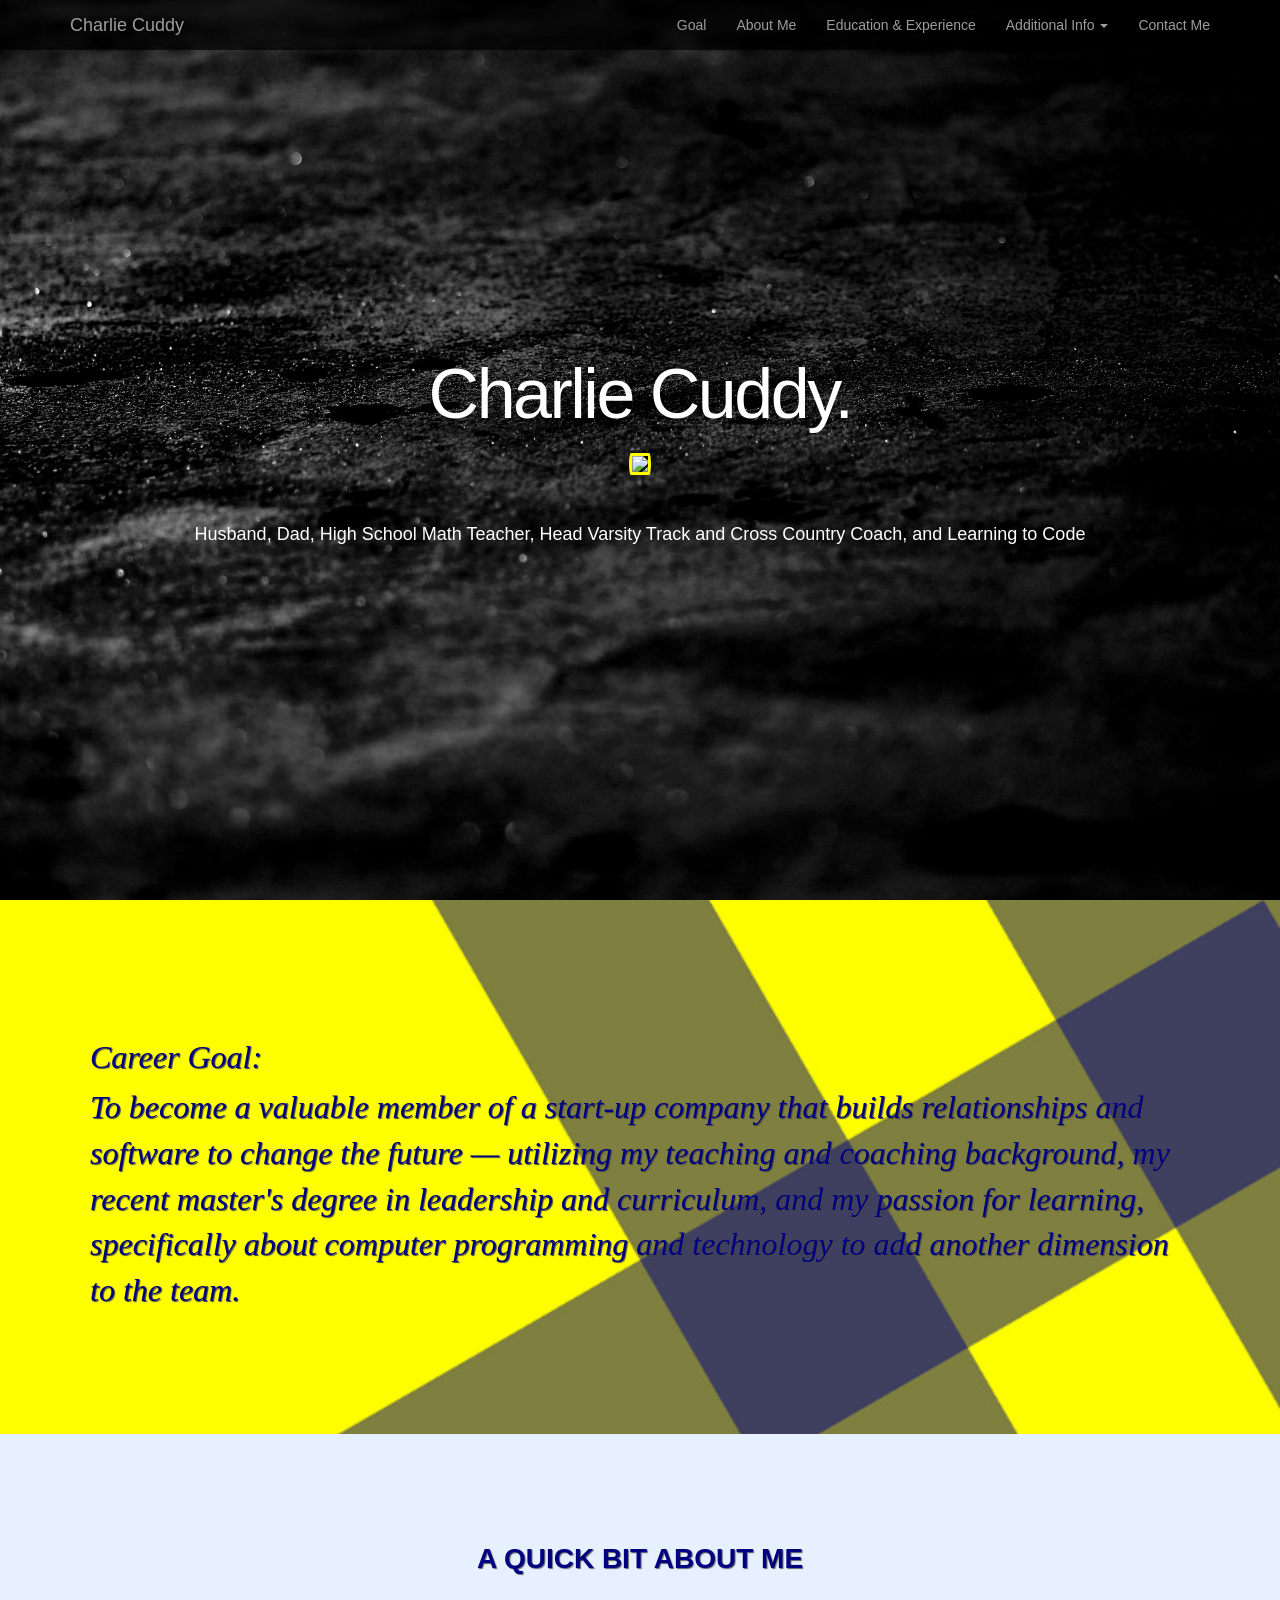
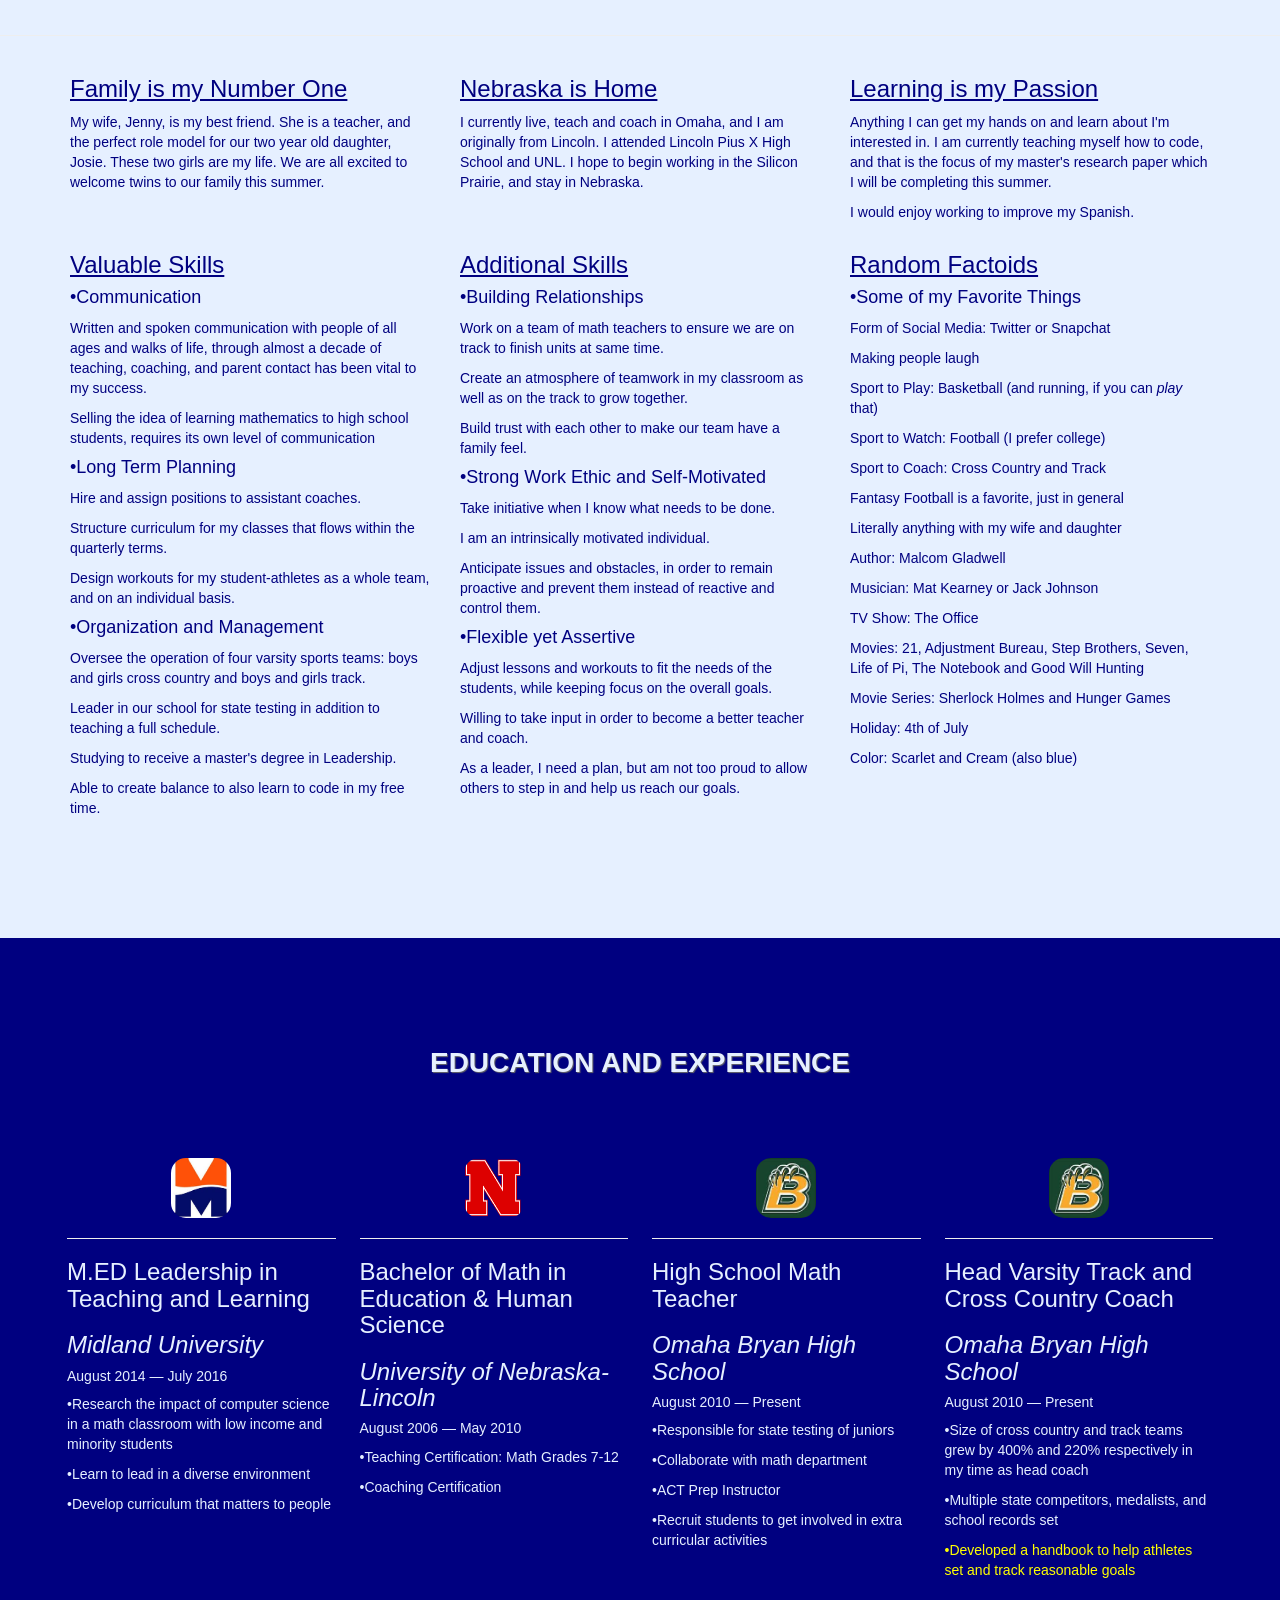
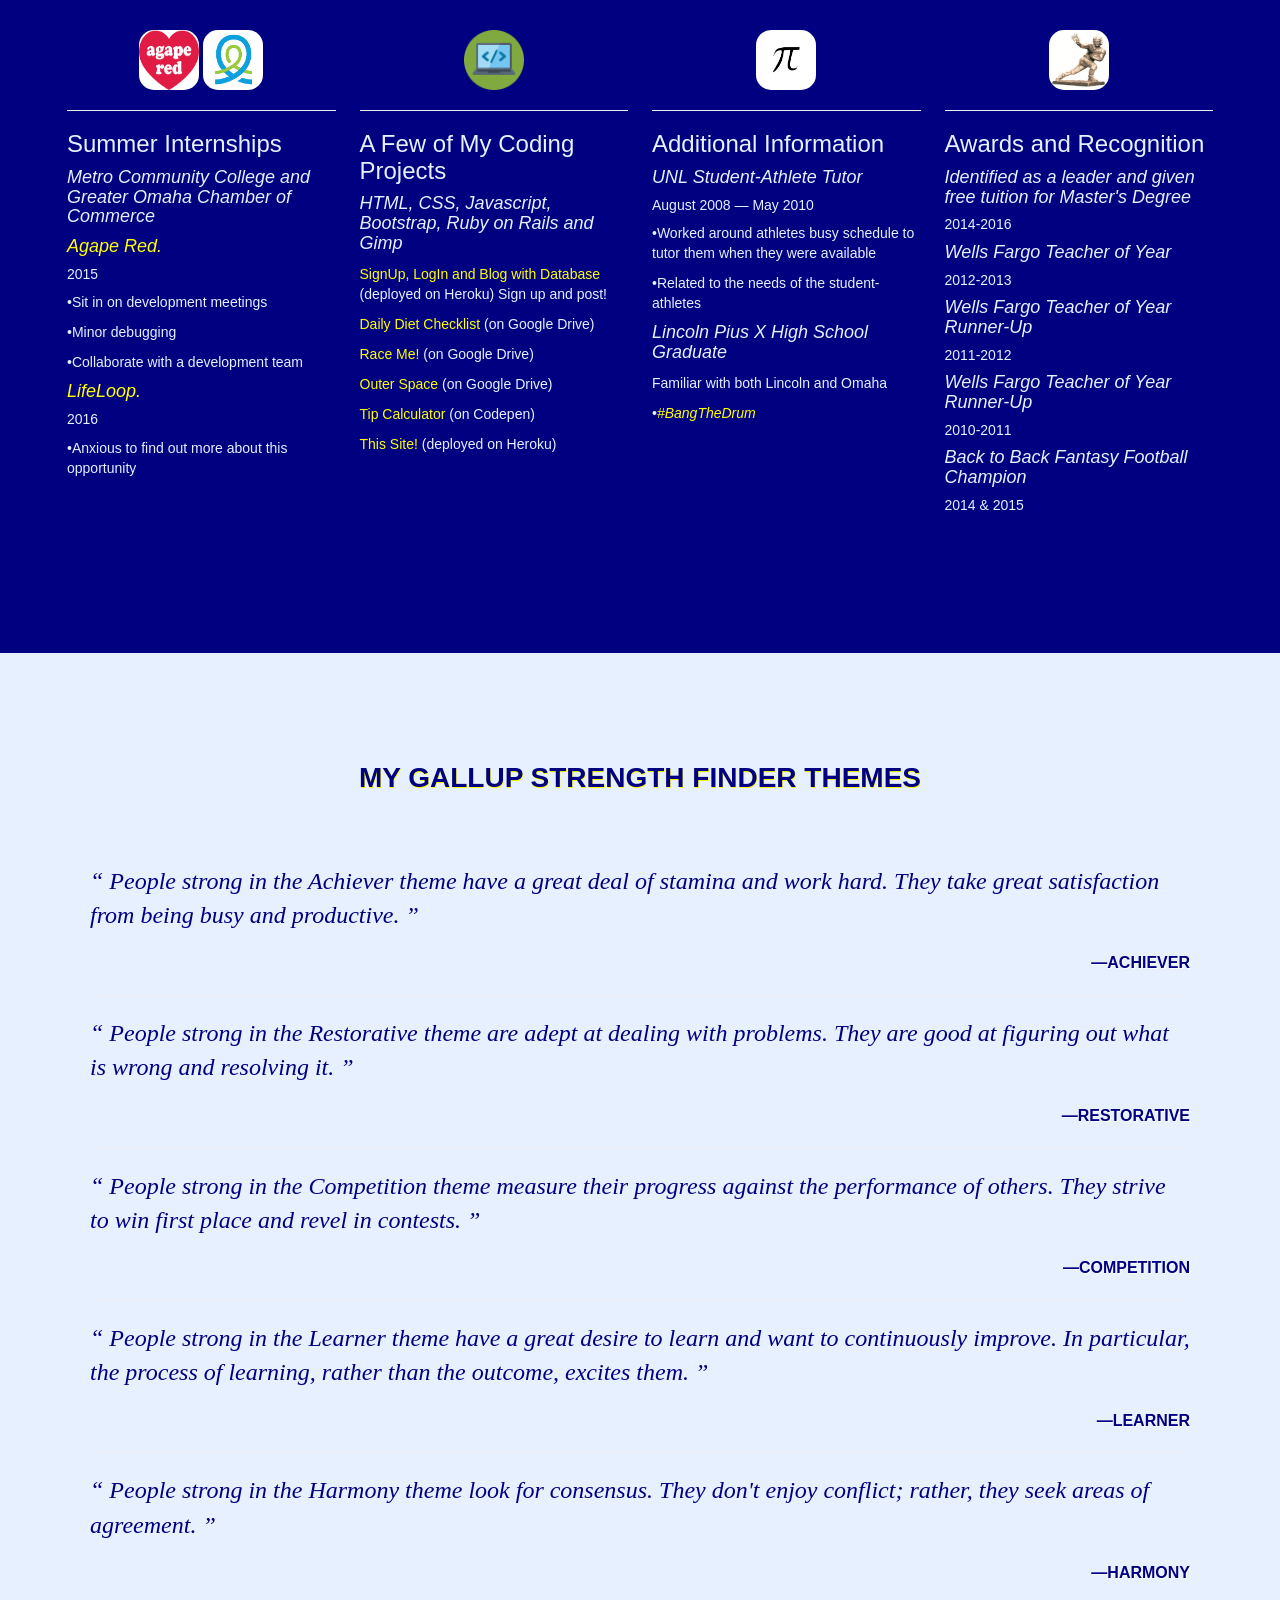
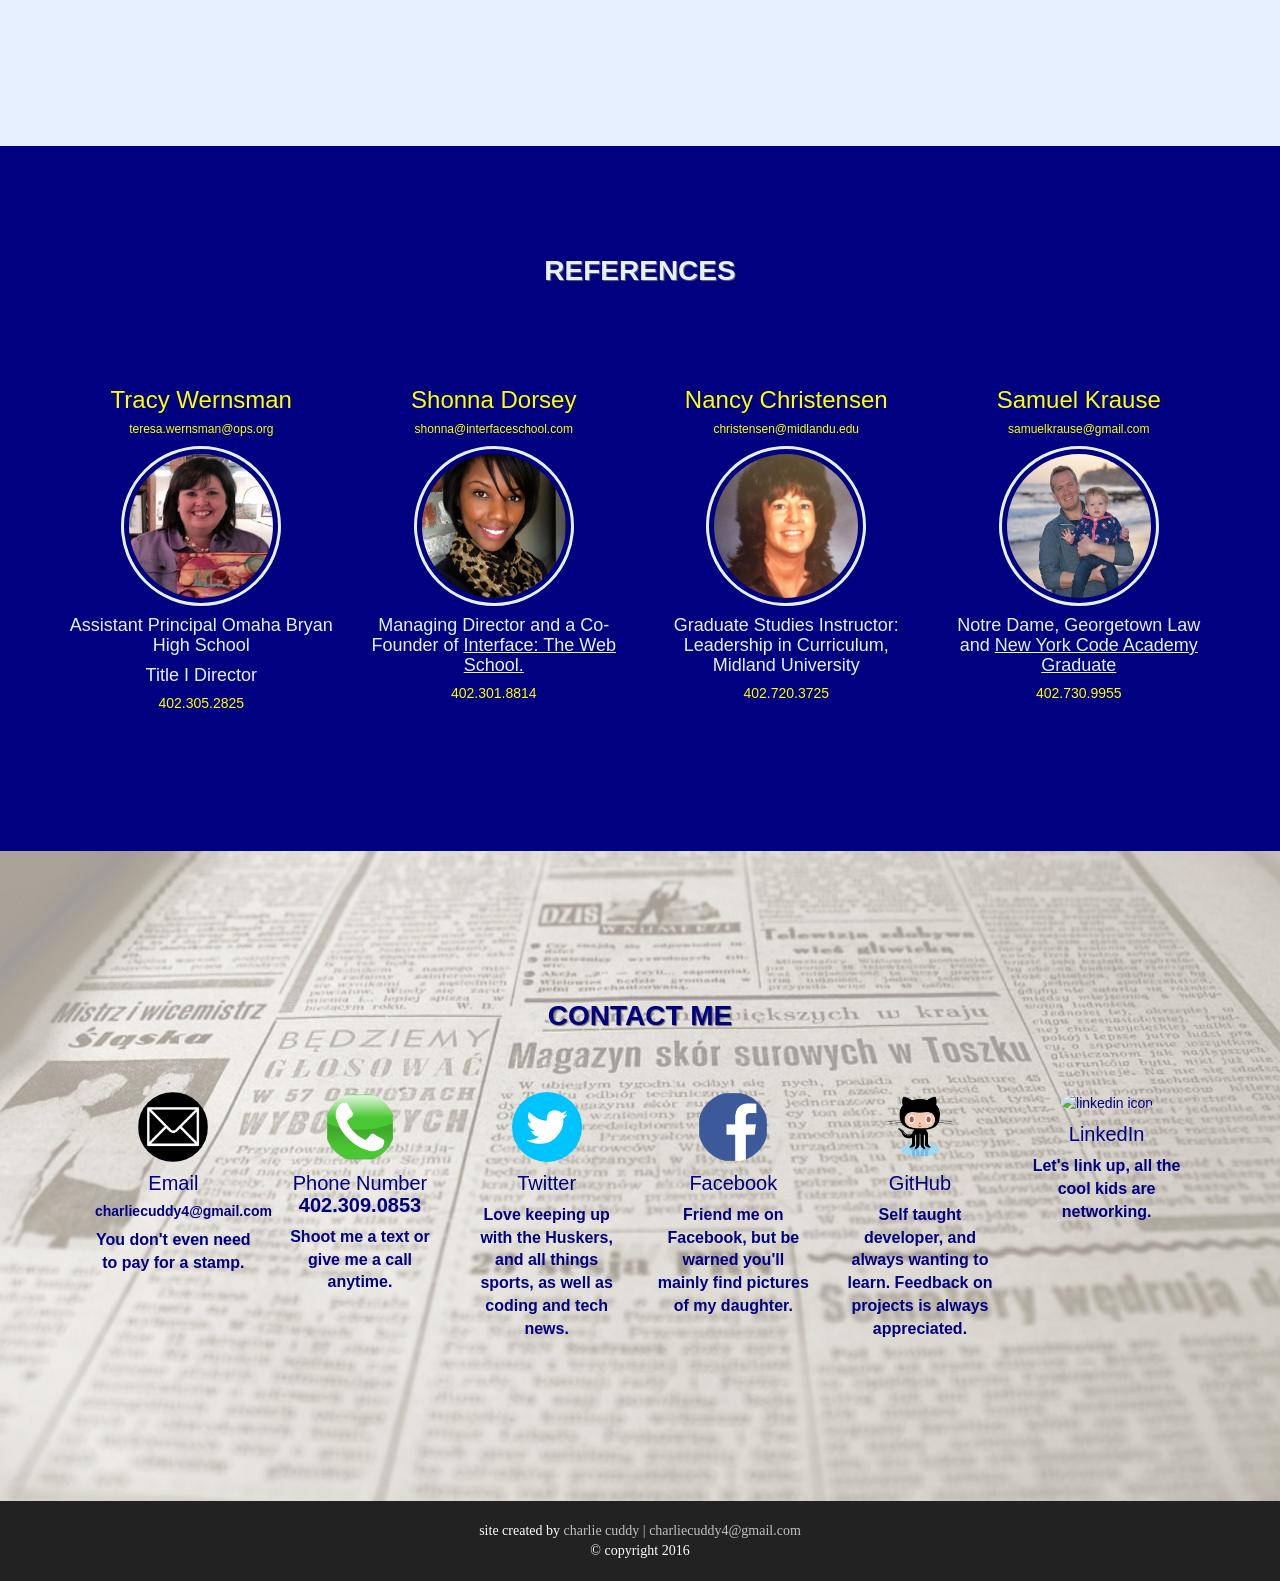
==== commit d1b4c456: "update home.html" ====
--- a/home.html
+++ b/home.html
@@ -186,7 +186,7 @@
                             <p>Author: Malcom Gladwell</p>
                             <p>Musician: Mat Kearney or Jack Johnson </p>
                             <p>TV Show: The Office</p>
-                            <p>Movies: 21, Adjustment Bureau, Step Brothers, Seven
+                            <p>Movies: 21, Adjustment Bureau, Step Brothers, Seven,
                             Life of Pi, The Notebook and Good Will Hunting</p>
                             <p>Movie Series: Sherlock Holmes and Hunger Games</p>
                             <p>Holiday: 4th of July</p>
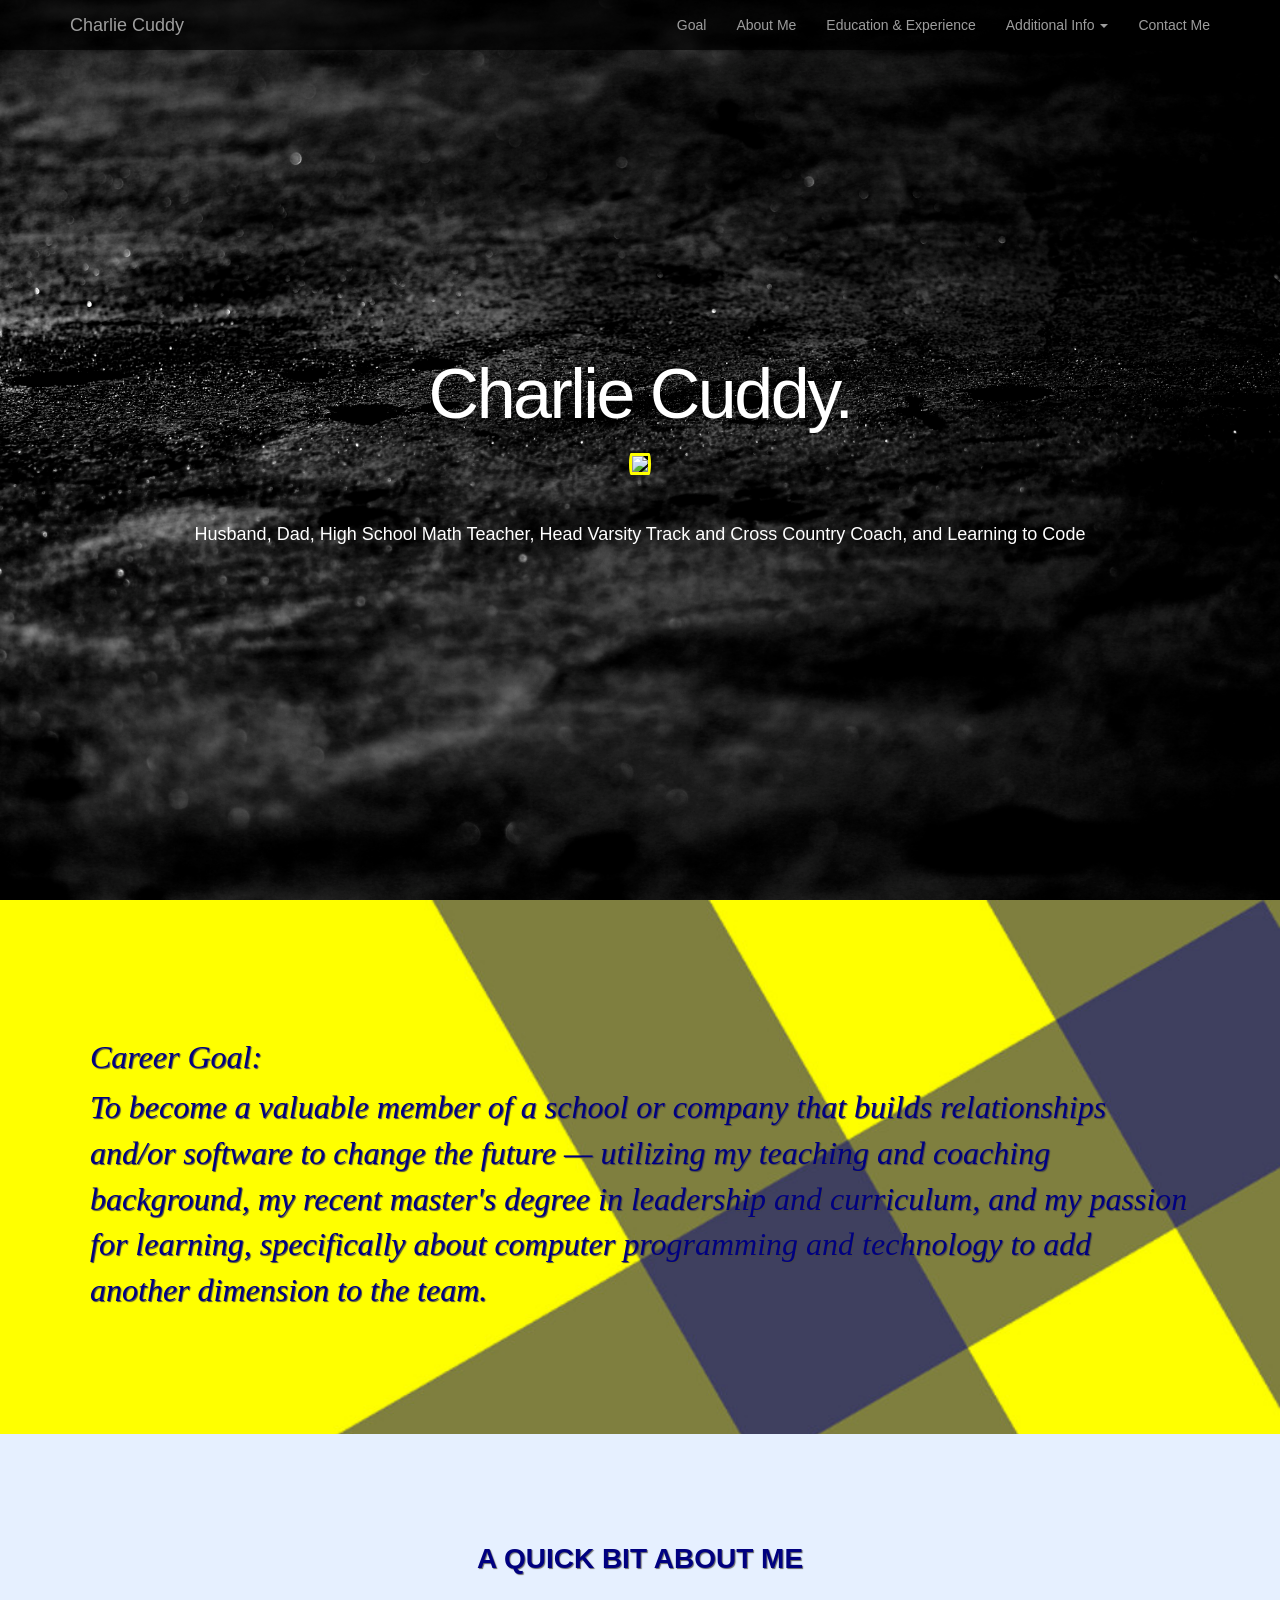
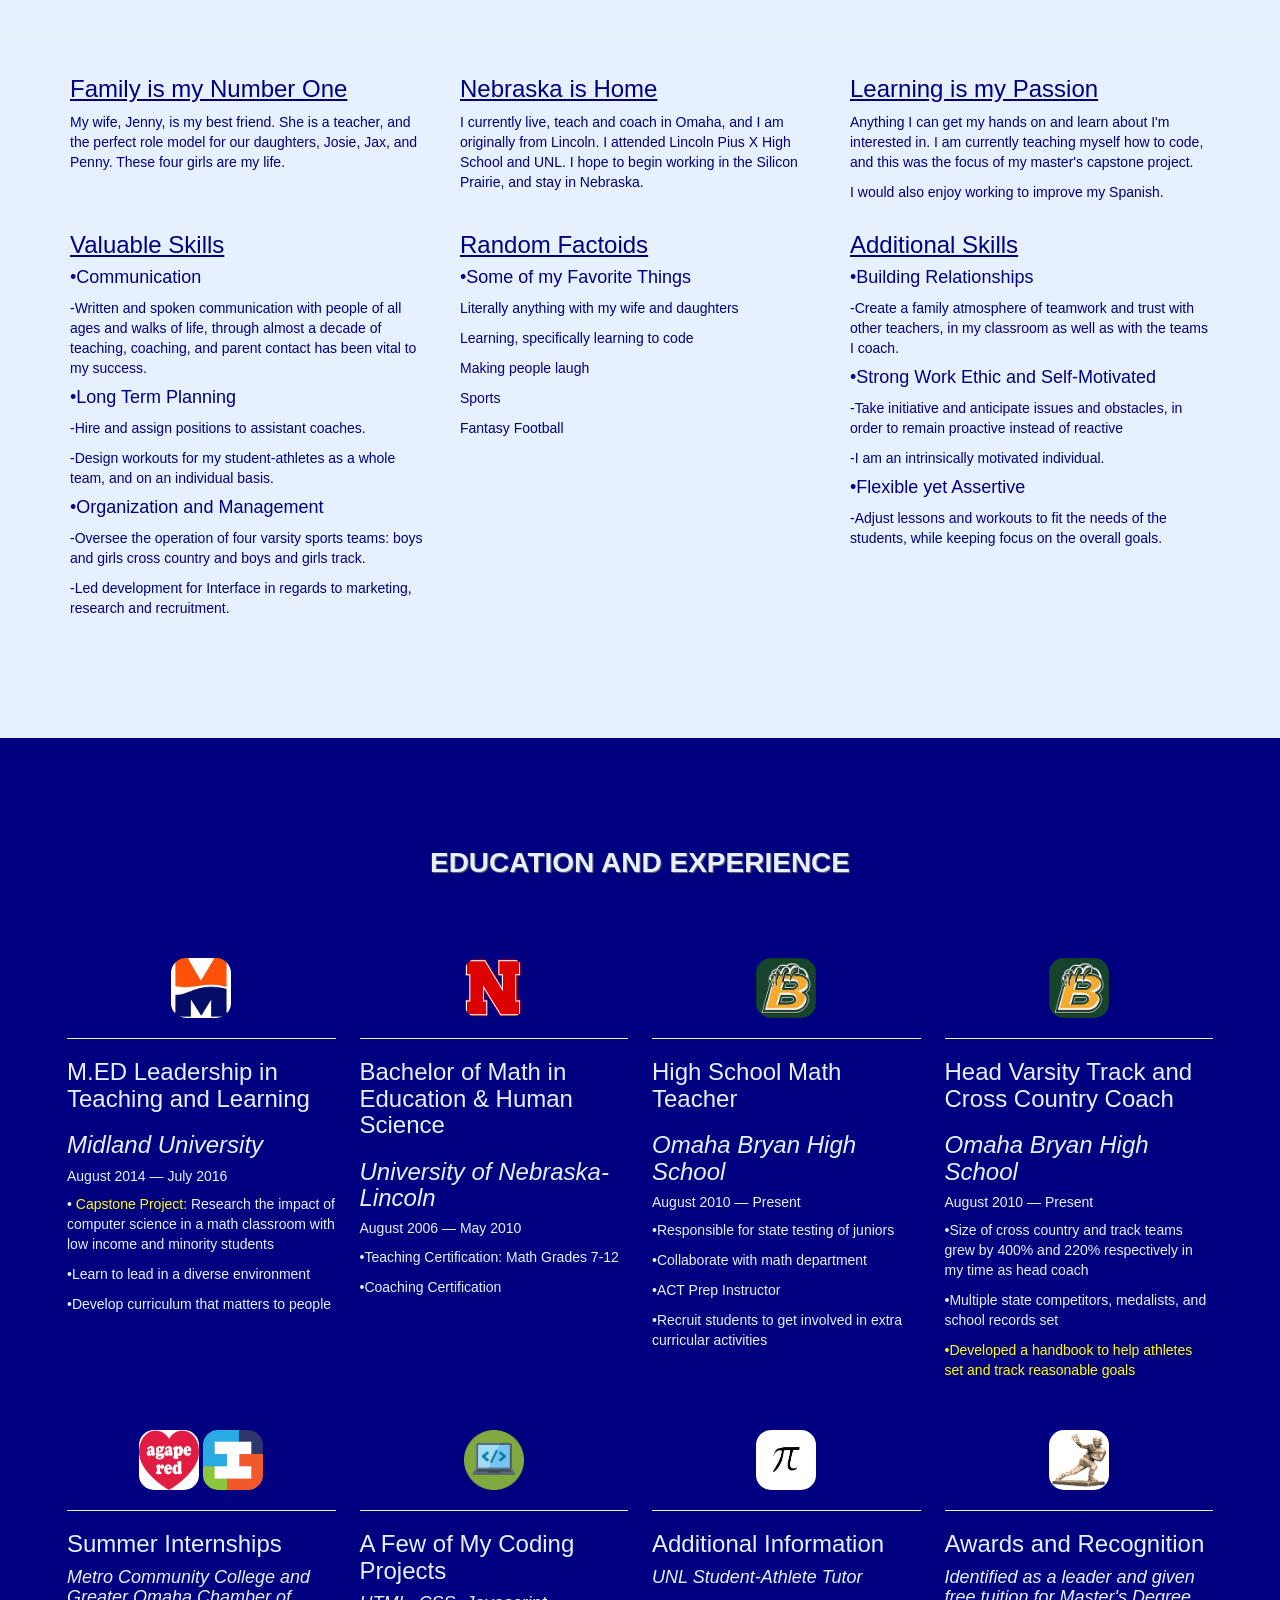
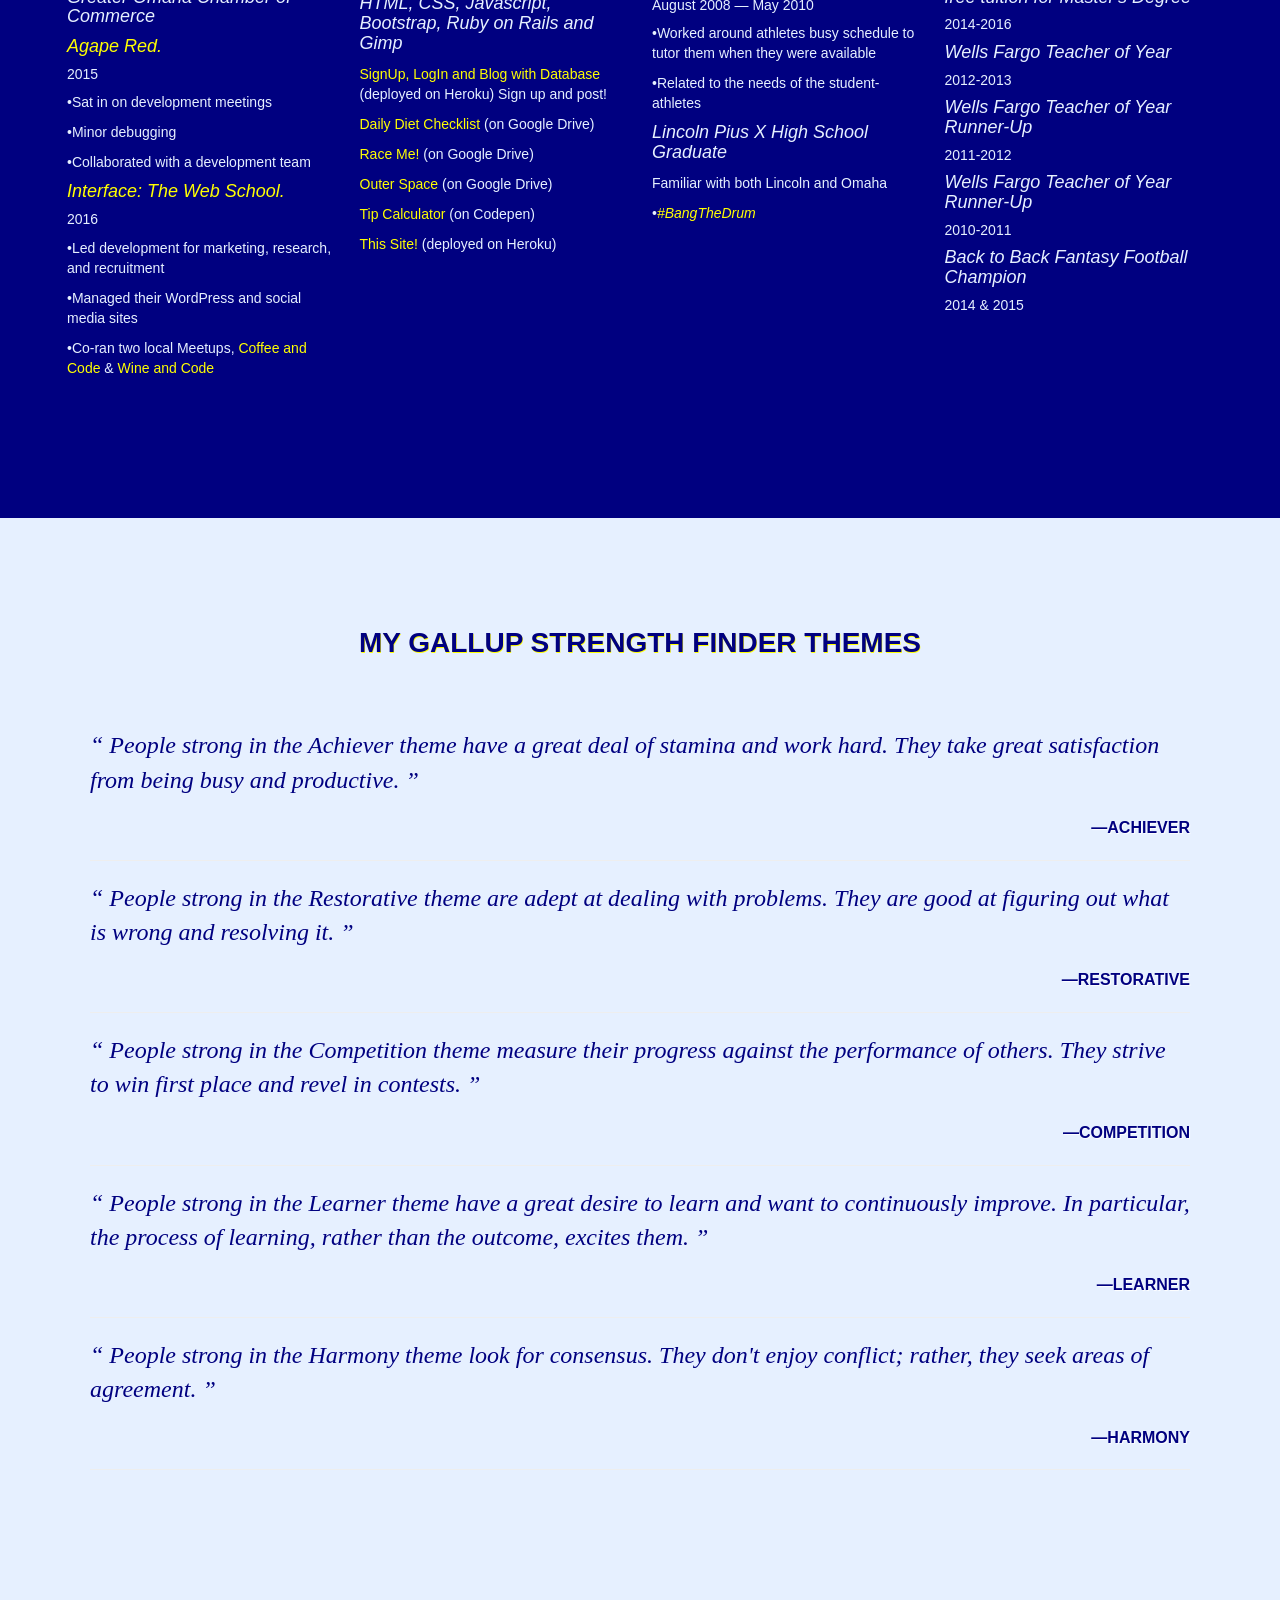
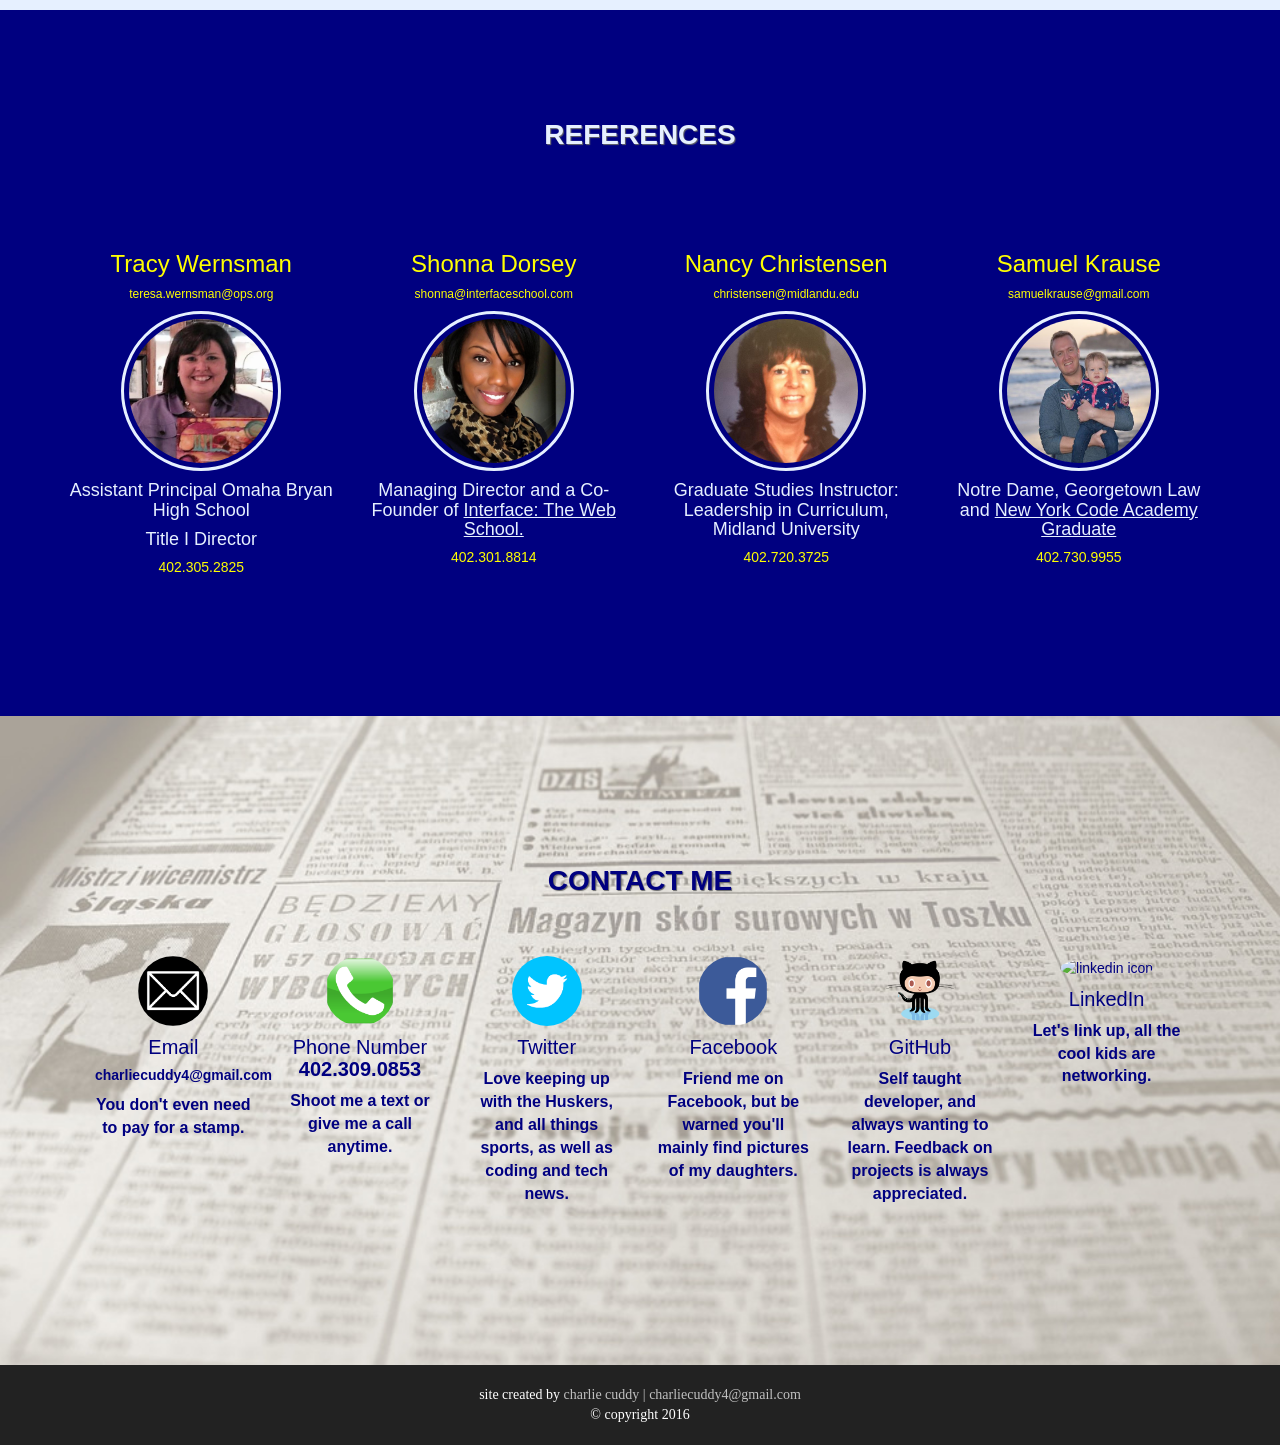
==== commit 6e8de405: "update resume to reflect masters, and interface" ====
--- a/home.html
+++ b/home.html
@@ -68,7 +68,7 @@
                         <ul class="dropdown-menu">
                           <li><a href="#gallup">Strengths</a></li>
                           <li><a href="#references">References</a></li>
-                          <li><a href="attachments/Cuddy_Resume.docx" target="_blank">Resume [Printable]</a></li> 
+                          <li><a href="attachments/Cuddy_Resume_8-16.docx" target="_blank">Resume [Printable]</a></li> 
                          </ul>
                     <li><a href="#contact_info">Contact Me</a></li>
                 </ul>
@@ -90,8 +90,8 @@
             <div class="container">
                 <blockquote>
                     <h3 class="objective-text">Career Goal:</h3>
-                    <p class="objective-text">To become a valuable member of a start-up
-                    company that builds relationships and software to change the future
+                    <p class="objective-text">To become a valuable member of a school or
+                    company that builds relationships and/or software to change the future
                     &mdash; utilizing my teaching and coaching background, my recent master's 
                     degree in leadership and curriculum, and my passion for learning, specifically
                     about computer programming and technology to add another dimension
@@ -107,9 +107,8 @@
                     <div class="col-sm-4">
                         <h3>Family is my Number One</h3>
                         <p>My wife, Jenny, is my best friend. She is a teacher, and 
-                        the perfect role model for our two year old daughter, 
-                        Josie. These two girls are my life. We are all excited to 
-                        welcome twins to our family this summer.</p>
+                        the perfect role model for our daughters, 
+                        Josie, Jax, and Penny. These four girls are my life.</p>
                     </div>
                     <div class="col-sm-4">
                         <h3>Nebraska is Home</h3>
@@ -121,76 +120,52 @@
                     <div class="col-sm-4">
                         <h3>Learning is my Passion</h3>
                         <p>Anything I can get my hands on and learn about I'm interested in.
-                        I am currently teaching myself how to code, and that is the focus
-                        of my master's research paper which I will
-                        be completing this summer.</p> 
-                        <p>I would enjoy working to improve my Spanish.</p>
+                        I am currently teaching myself how to code, and this was the focus
+                        of my master's capstone project.</p> 
+                        <p>I would also enjoy working to improve my Spanish.</p>
                     </div>
                 </div>
                 <div class="row">
                     <div class="col-sm-4">
                         <h3>Valuable Skills</h3>
                         <h4>&#8226;Communication</h4>
-                            <p>Written and spoken communication with people of all 
+                            <p>-Written and spoken communication with people of all 
                             ages and walks of life, through almost a decade of teaching, coaching, 
                             and parent contact has been vital to my success.</p>
-                            <p>Selling the idea of learning mathematics to high school
-                            students, requires its own level of communication</p>
+                           
                         <h4>&#8226;Long Term Planning</h4>
-                            <p>Hire and assign positions to assistant coaches.</p>
-                            <p>Structure curriculum for my classes that flows within
-                            the quarterly terms.</p>
-                            <p>Design workouts for my student-athletes as a whole team, and
+                            <p>-Hire and assign positions to assistant coaches.</p>
+                            <p>-Design workouts for my student-athletes as a whole team, and
                             on an individual basis.</p>
                         <h4>&#8226;Organization and Management</h4>
-                            <p>Oversee the operation of four varsity sports teams:
+                            <p>-Oversee the operation of four varsity sports teams:
                             boys and girls cross country and boys and girls track.</p>
-                            <p>Leader in our school for state testing in addition to teaching a 
-                            full schedule.</p>
-                            <p>Studying to receive a master's degree in Leadership.</p>
-                            <p>Able to create balance to also learn to code in 
-                            my free time.</p>
+                            <p>-Led development for Interface in regards to marketing, research
+                            and recruitment.</p>
+                    </div>
+                    <div class="col-sm-4">
+                        <h3>Random Factoids</h3>
+                        <h4>&#8226;Some of my Favorite Things</h4>
+                            <p>Literally anything with my wife and daughters</p>
+                            <p>Learning, specifically learning to code</p>
+                            <p>Making people laugh</p>
+                            <p>Sports</p>
+                            <p>Fantasy Football</p>
                     </div>
                     <div class="col-sm-4">
                         <h3>Additional Skills</h3>
                         <h4>&#8226;Building Relationships</h4>
-                            <p>Work on a team of math teachers to ensure we are on track to 
-                            finish units at same time.</p>
-                            <p>Create an atmosphere of teamwork in my classroom as 
-                            well as on the track to grow together.</p>
-                            <p>Build trust with each other to make our team have 
-                            a family feel.</p>
+                            <p>-Create a family atmosphere of teamwork and trust with other teachers, 
+                            in my classroom as well as with the teams I coach.</p>
                         <h4>&#8226;Strong Work Ethic and Self-Motivated</h4>
-                            <p>Take initiative when I know what needs to be done.</p>
-                            <p>I am an intrinsically motivated individual.</p>
-                            <p>Anticipate issues and obstacles, in order to remain proactive
-                            and prevent them instead of reactive and control them.</p>
+                            <p>-Take initiative and anticipate issues and obstacles, 
+                            in order to remain proactive instead of reactive</p>
+                            <p>-I am an intrinsically motivated individual.</p>
+                            
                         <h4>&#8226;Flexible yet Assertive</h4>
-                            <p>Adjust lessons and workouts to fit the needs of the students, while
+                            <p>-Adjust lessons and workouts to fit the needs of the students, while
                             keeping focus on the overall goals.</p>
-                            <p>Willing to take input in order to become a better 
-                            teacher and coach.</p>
-                            <p>As a leader, I need a plan, but am not too proud
-                            to allow others to step in and help us reach our goals.</p>
-                    </div>
-                    <div class="col-sm-4">
-                        <h3>Random Factoids</h3>
-                        <h4>&#8226;Some of my Favorite Things</h4>
-                            <p>Form of Social Media: Twitter or Snapchat</p>
-                            <p>Making people laugh</p>
-                            <p>Sport to Play: Basketball (and running, if you can <em>play</em> that)</p>
-                            <p>Sport to Watch: Football (I prefer college)</p>
-                            <p>Sport to Coach: Cross Country and Track</p>
-                            <p>Fantasy Football is a favorite, just in general</p>
-                            <p>Literally anything with my wife and daughter</p>
-                            <p>Author: Malcom Gladwell</p>
-                            <p>Musician: Mat Kearney or Jack Johnson </p>
-                            <p>TV Show: The Office</p>
-                            <p>Movies: 21, Adjustment Bureau, Step Brothers, Seven,
-                            Life of Pi, The Notebook and Good Will Hunting</p>
-                            <p>Movie Series: Sherlock Holmes and Hunger Games</p>
-                            <p>Holiday: 4th of July</p>
-                            <p>Color: Scarlet and Cream (also blue)</p>
+        
                     </div>
                 </div>
             </div>
@@ -211,8 +186,9 @@
                             <h3>M.ED Leadership in Teaching and Learning</h3>
                             <h3><em>Midland University</em></h3>
                             <h5>August 2014 &mdash; July 2016</h5>
-                            <p>&#8226;Research the impact of computer science in a math classroom
-                            with low income and minority students</p>
+                            <p>&#8226;<a href="http://www.slideshare.net/CharlieCuddy/tarr-63751384">
+                                Capstone Project: </a>Research the impact of computer science in a math classroom
+                                with low income and minority students</p>
                             <p>&#8226;Learn to lead in a diverse environment</p>
                             <p>&#8226;Develop curriculum that matters to people</p>
                         </div>
@@ -262,20 +238,23 @@
                 <div class="row">
                     <div class="col-sm-3">
                         <a href="http://agapered.com/" target="_blank"><img src=img/agapered.png alt="agape red icon" class="ed-icon ed-ex"></a>
-                        <a href="http://www.ourlifeloop.com/" target="_blank"><img src=img/lifeloop.png alt="life loop icon" class="ed-icon ed-ex"></a><hr>
+                        <a href="http://www.interfaceschool.com/" target="_blank"><img src=img/interface-school.png alt="life loop icon" class="ed-icon ed-ex"></a><hr>
                         <div class="ed-content">
                             <h3>Summer Internships</h3>
                             <h4><em>Metro Community College and Greater Omaha Chamber of Commerce</em></h4>
                             <a href="http://agapered.com/" target="_blank">
                               <h4><em>Agape Red.</em></a></h4> 
                               <h5>2015</h5>
-                              <p>&#8226;Sit in on development meetings</p>
+                              <p>&#8226;Sat in on development meetings</p>
                               <p>&#8226;Minor debugging</p>
-                              <p>&#8226;Collaborate with a development team</p>
-                            <a href="http://www.ourlifeloop.com/" target="_blank">
-                              <h4><em>LifeLoop.</em></a></h4> 
+                              <p>&#8226;Collaborated with a development team</p>
+                            <a href="https://interfaceschool.com/" target="_blank">
+                              <h4><em>Interface: The Web School.</em></a></h4> 
                               <h5>2016</h5>
-                              <p>&#8226;Anxious to find out more about this opportunity</p>
+                              <p>&#8226;Led development for marketing, research, and recruitment</p>
+                              <p>&#8226;Managed their WordPress and social media sites</p>
+                              <p>&#8226;Co-ran two local Meetups, <a href="http://www.meetup.com/coffeeandcode/">
+                                  Coffee and Code</a> & <a href="http://www.meetup.com/wine-and-code/">Wine and Code</a></p>
                         </div>
                     </div>
                     <div class="col-sm-3">
@@ -451,7 +430,7 @@
                             <img src=img/facebook.png alt="facebook icon" class="img-circle">
                             <h4 class="center-title">Facebook</h4></a>
                             <p>Friend me on Facebook, but be warned you'll mainly
-                            find pictures of my daughter.</p>
+                            find pictures of my daughters.</p>
                     </div>
                     <div class="col-sm-2">
                         <a href="https://www.github.com/codecuddy" target="_blank">
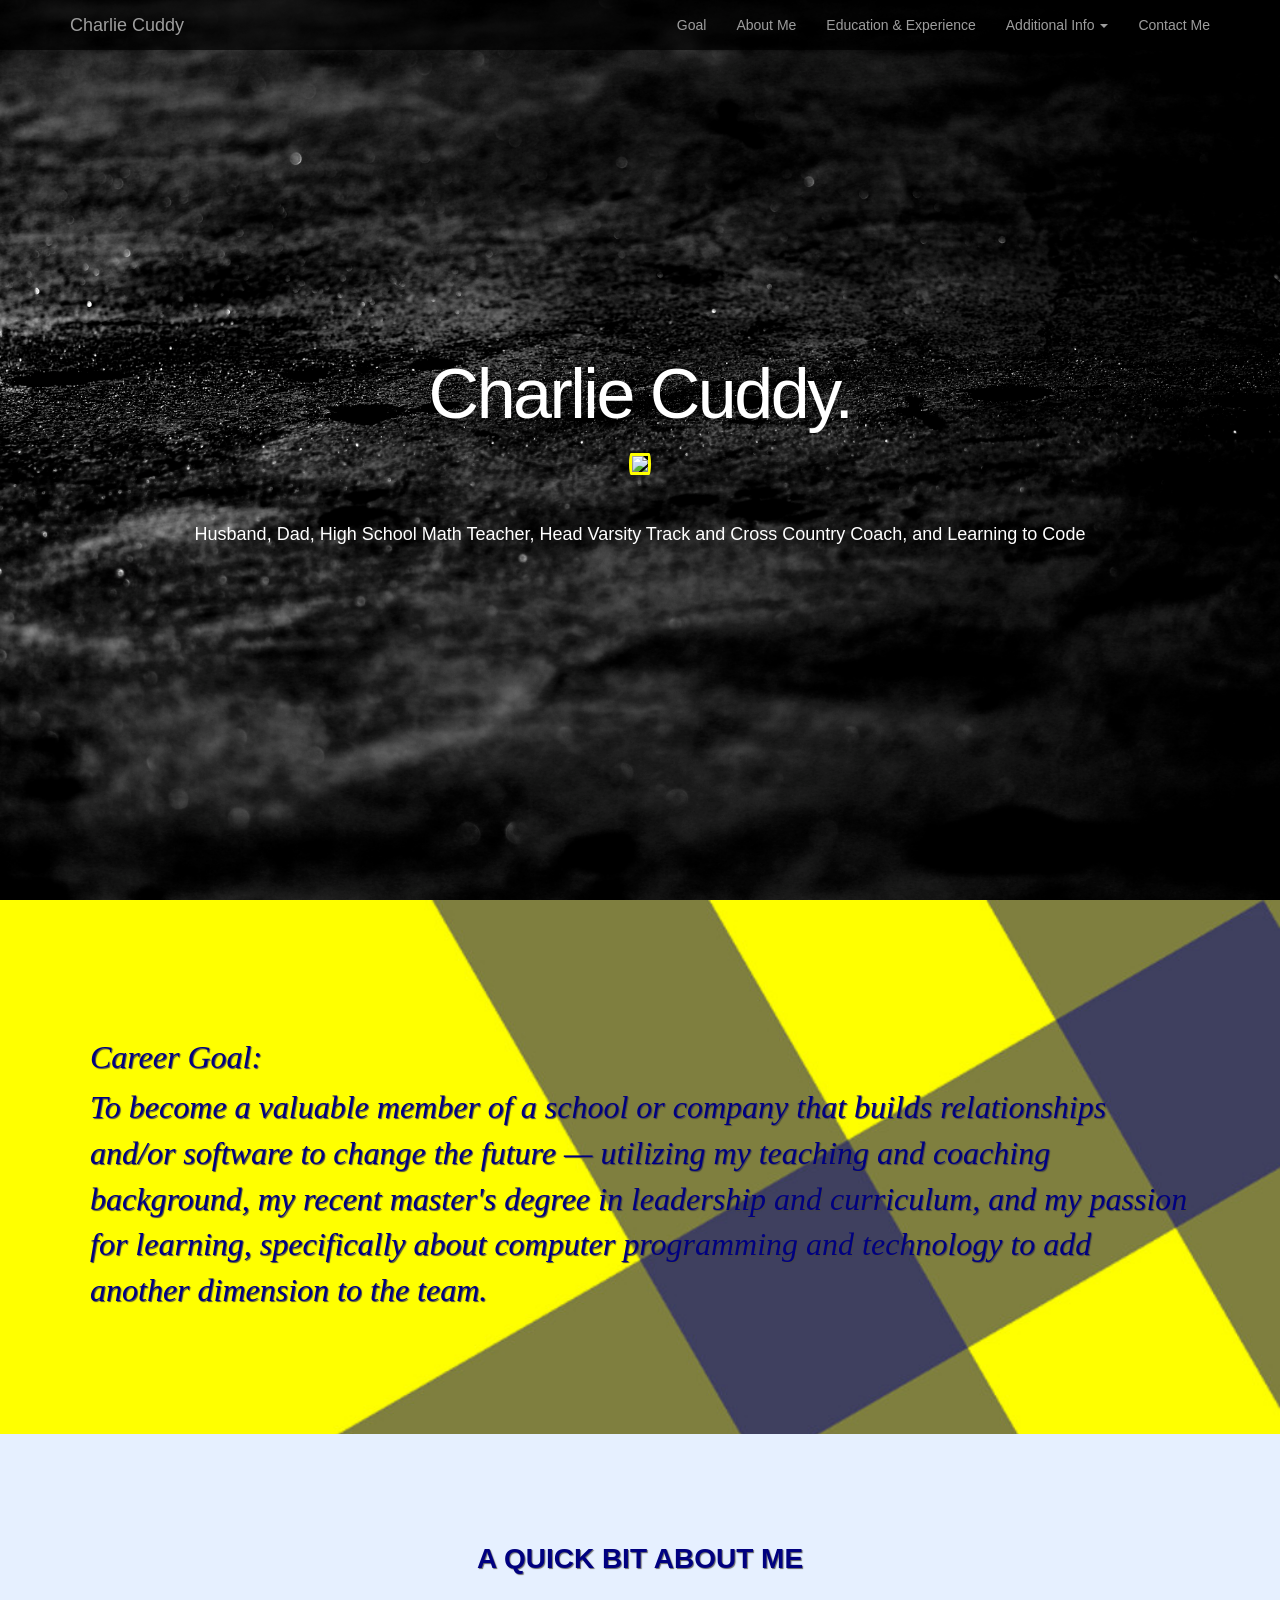
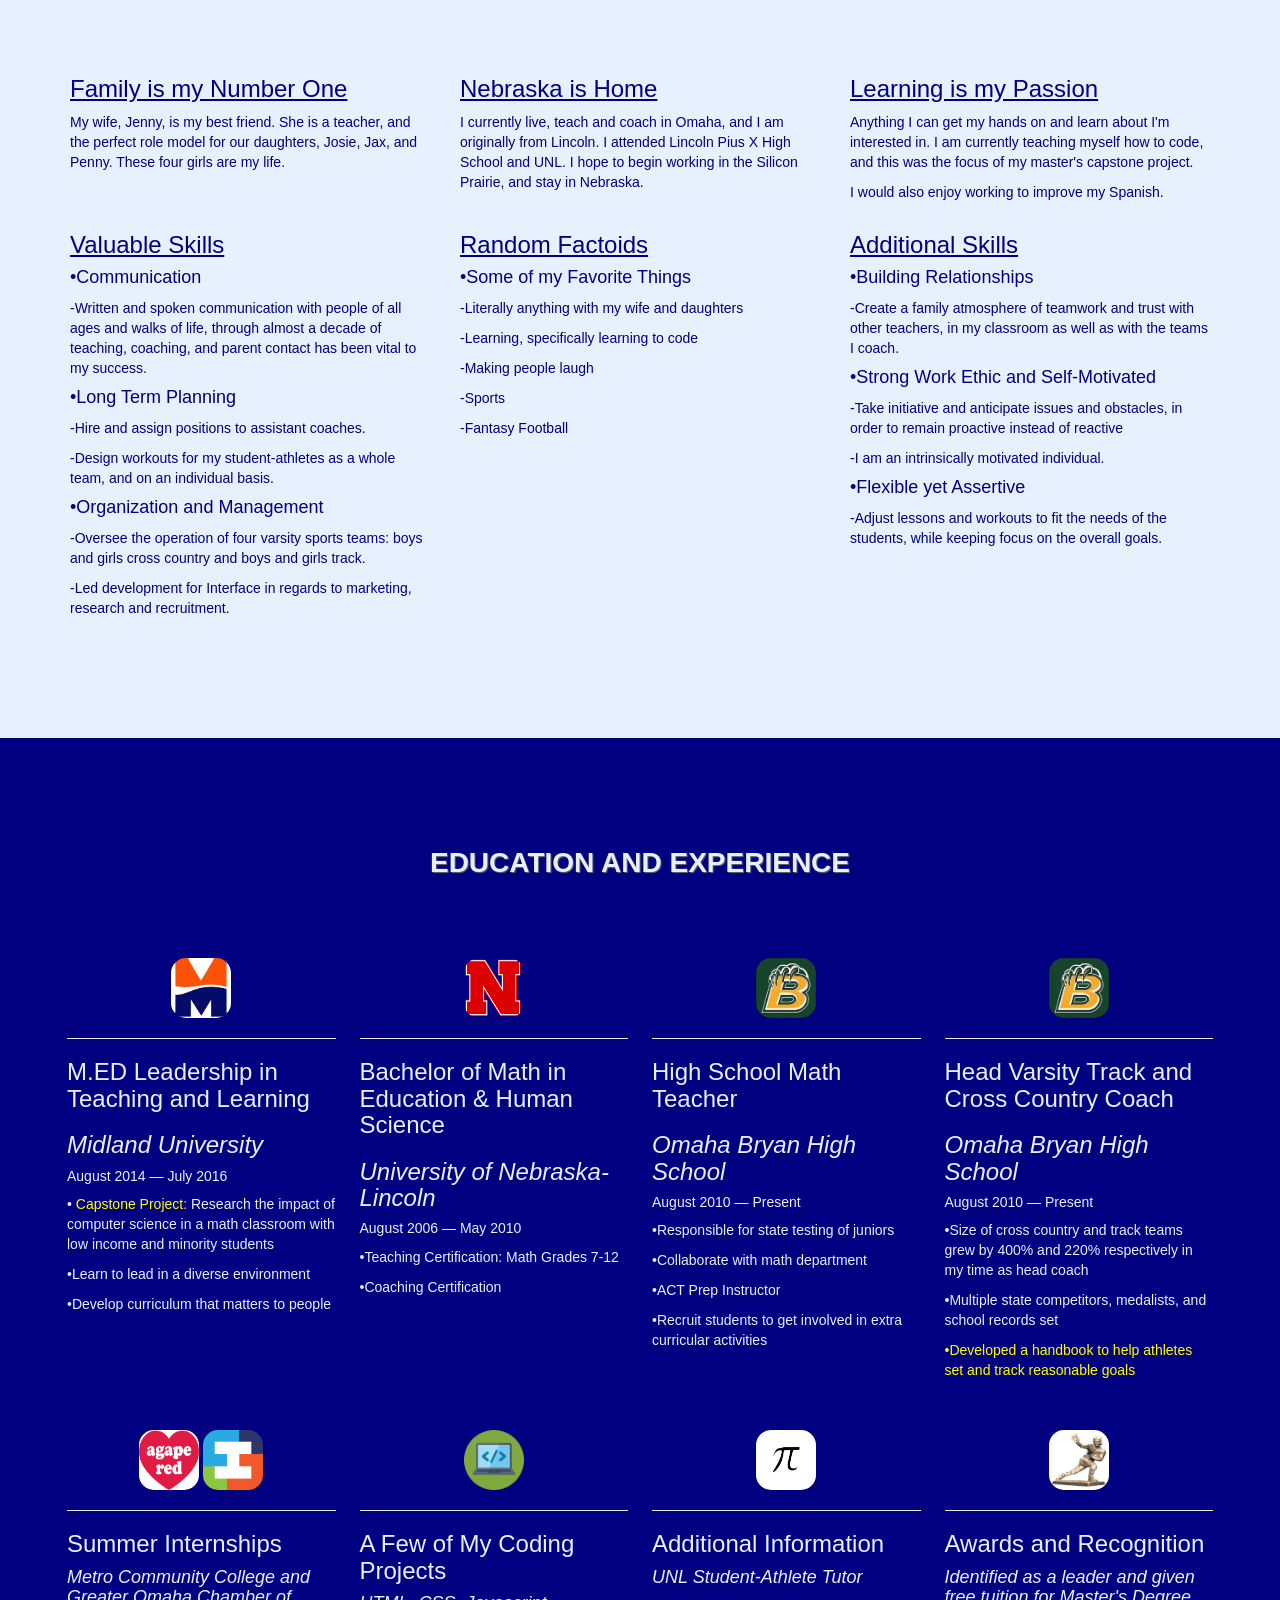
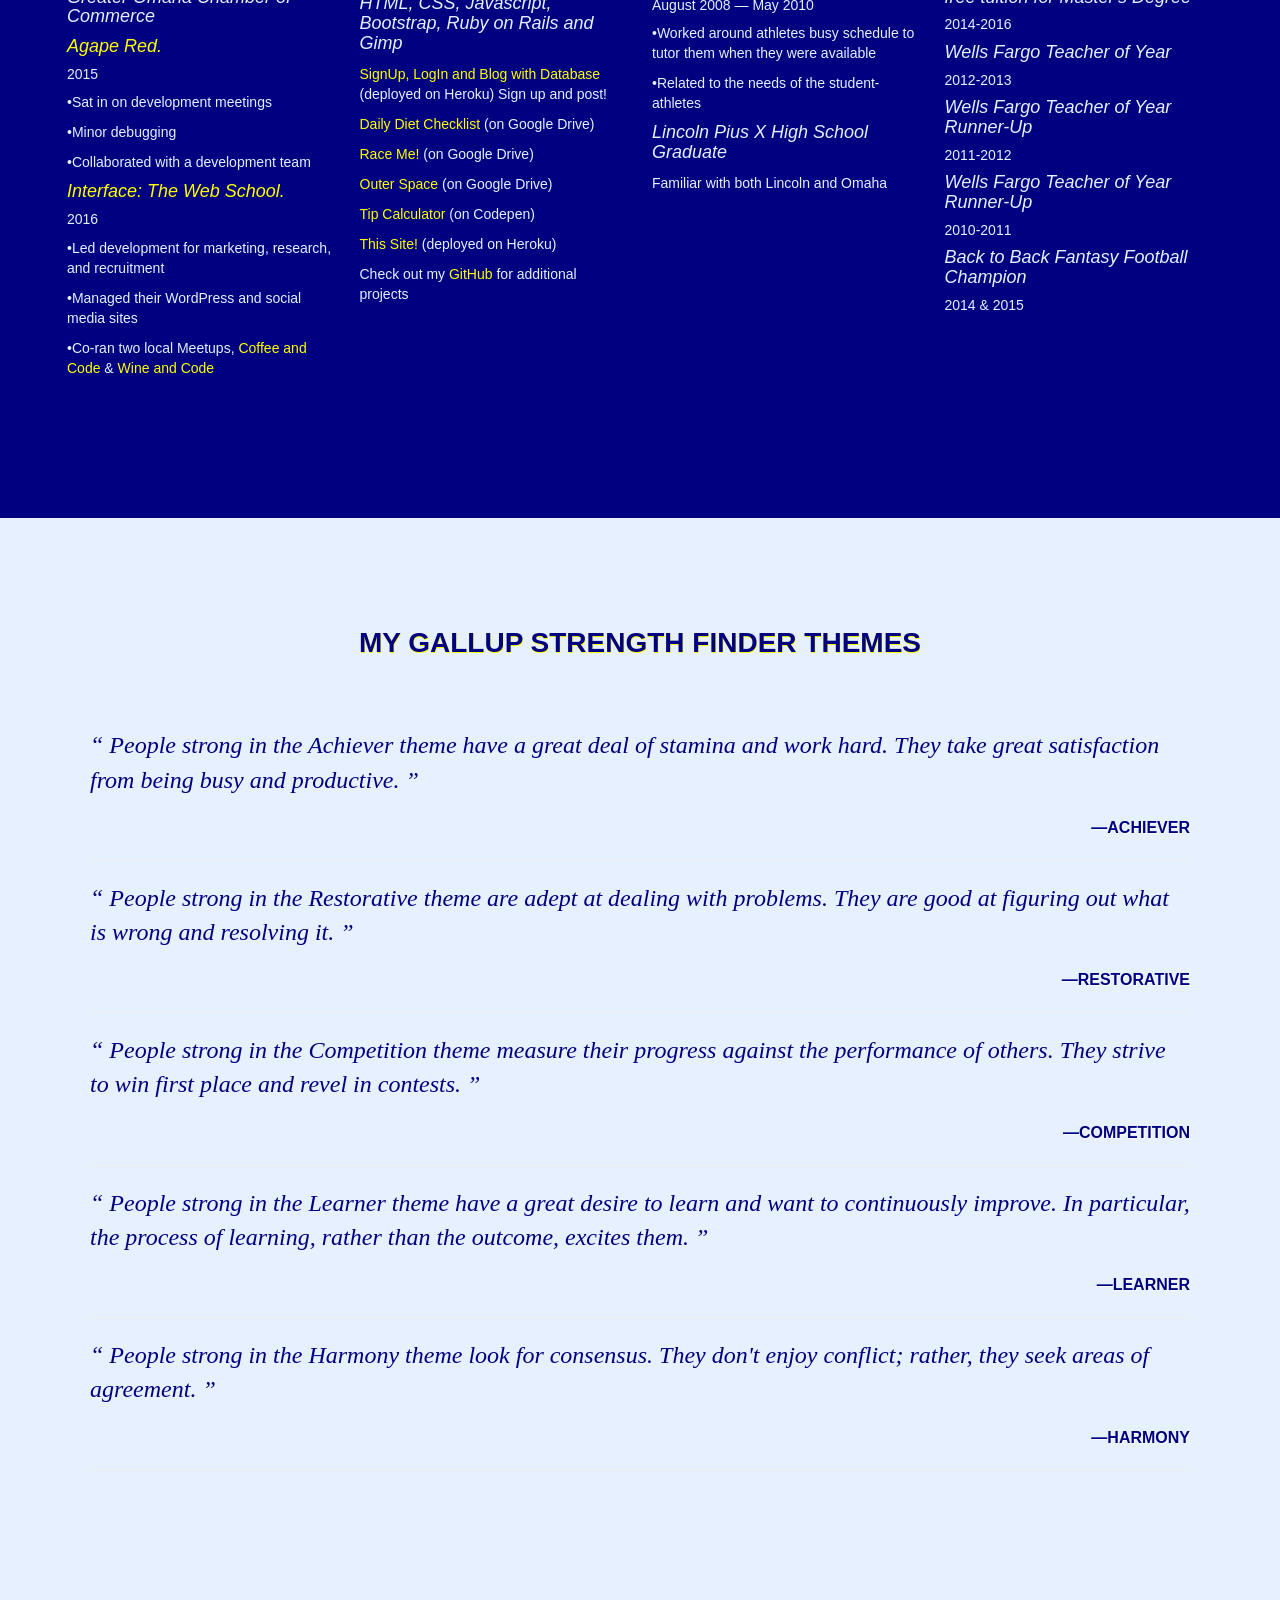
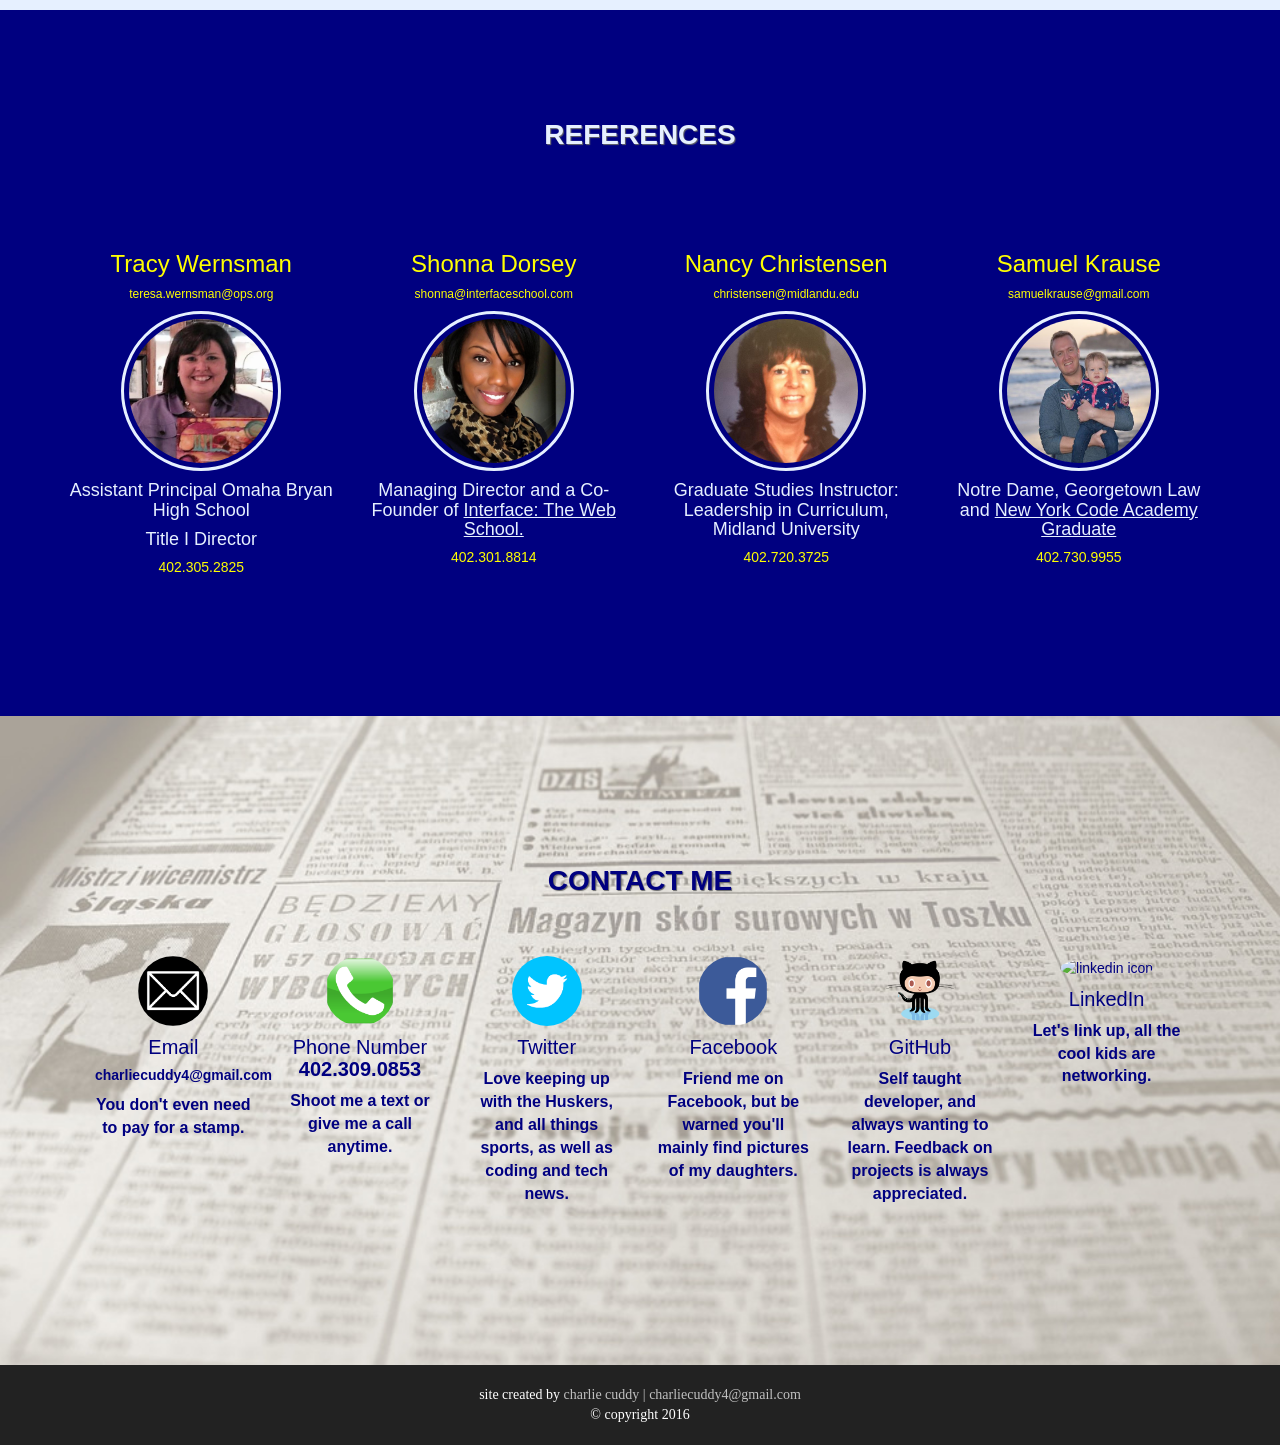
==== commit 1e7a989c: "minor changes to layout and typos" ====
--- a/home.html
+++ b/home.html
@@ -146,11 +146,11 @@
                     <div class="col-sm-4">
                         <h3>Random Factoids</h3>
                         <h4>&#8226;Some of my Favorite Things</h4>
-                            <p>Literally anything with my wife and daughters</p>
-                            <p>Learning, specifically learning to code</p>
-                            <p>Making people laugh</p>
-                            <p>Sports</p>
-                            <p>Fantasy Football</p>
+                            <p>-Literally anything with my wife and daughters</p>
+                            <p>-Learning, specifically learning to code</p>
+                            <p>-Making people laugh</p>
+                            <p>-Sports</p>
+                            <p>-Fantasy Football</p>
                     </div>
                     <div class="col-sm-4">
                         <h3>Additional Skills</h3>
@@ -276,6 +276,8 @@
                             Tip Calculator</a> (on Codepen)</p>
                         <p><a href="http://charliecuddy.herokuapp.com" target="_blank">
                             This Site!</a> (deployed on Heroku)</p>
+                        <p>Check out my <a href="https://www.github.com/codecuddy" 
+                            target="_blank">GitHub</a> for additional projects</p>
                         </div>    
                     </div>
                     <div class="col-sm-3">
@@ -289,7 +291,6 @@
                             <p>&#8226;Related to the needs of the student-athletes</p>
                             <h4><em>Lincoln Pius X High School Graduate</em></h4>
                             <p>Familiar with both Lincoln and Omaha</p>
-                            <p>&#8226;<em style="color:#ffff00";>#BangTheDrum</em></p>
                         </div>
                     </div>
                     <div class="col-sm-3">
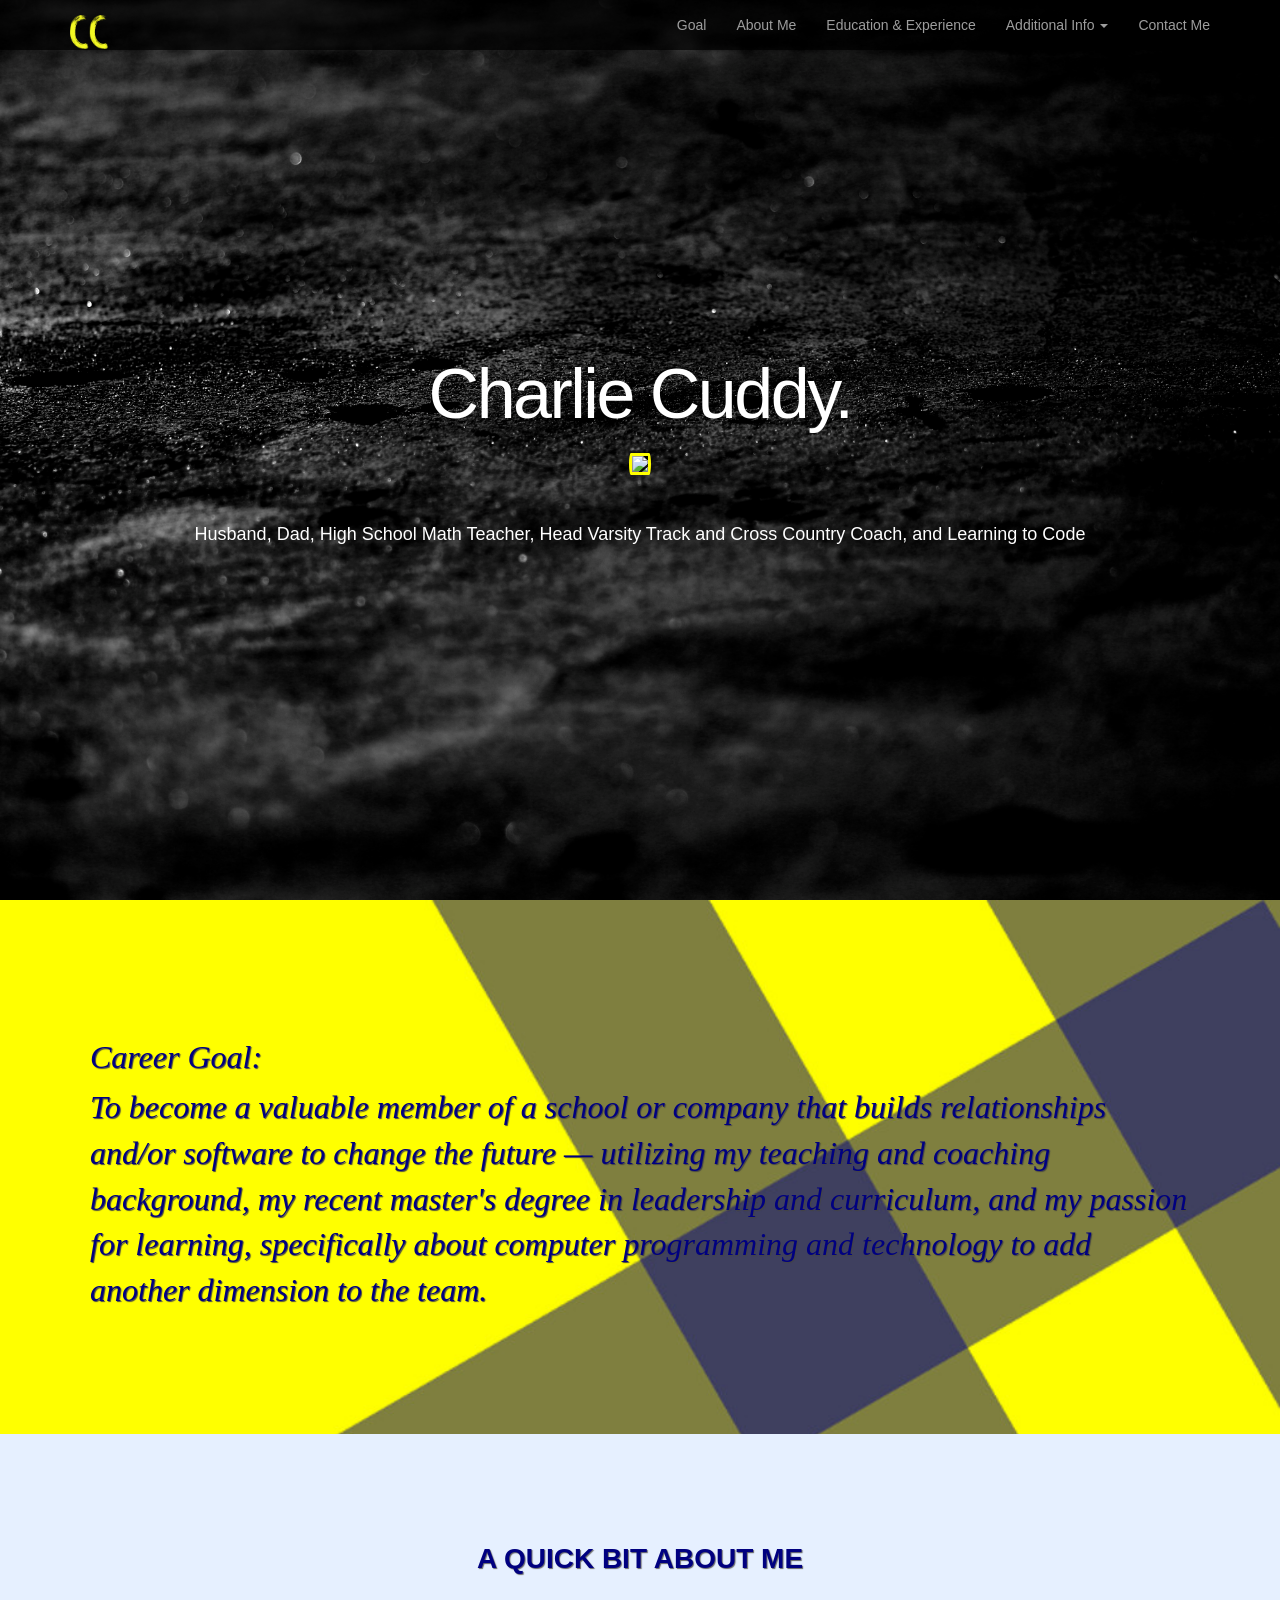
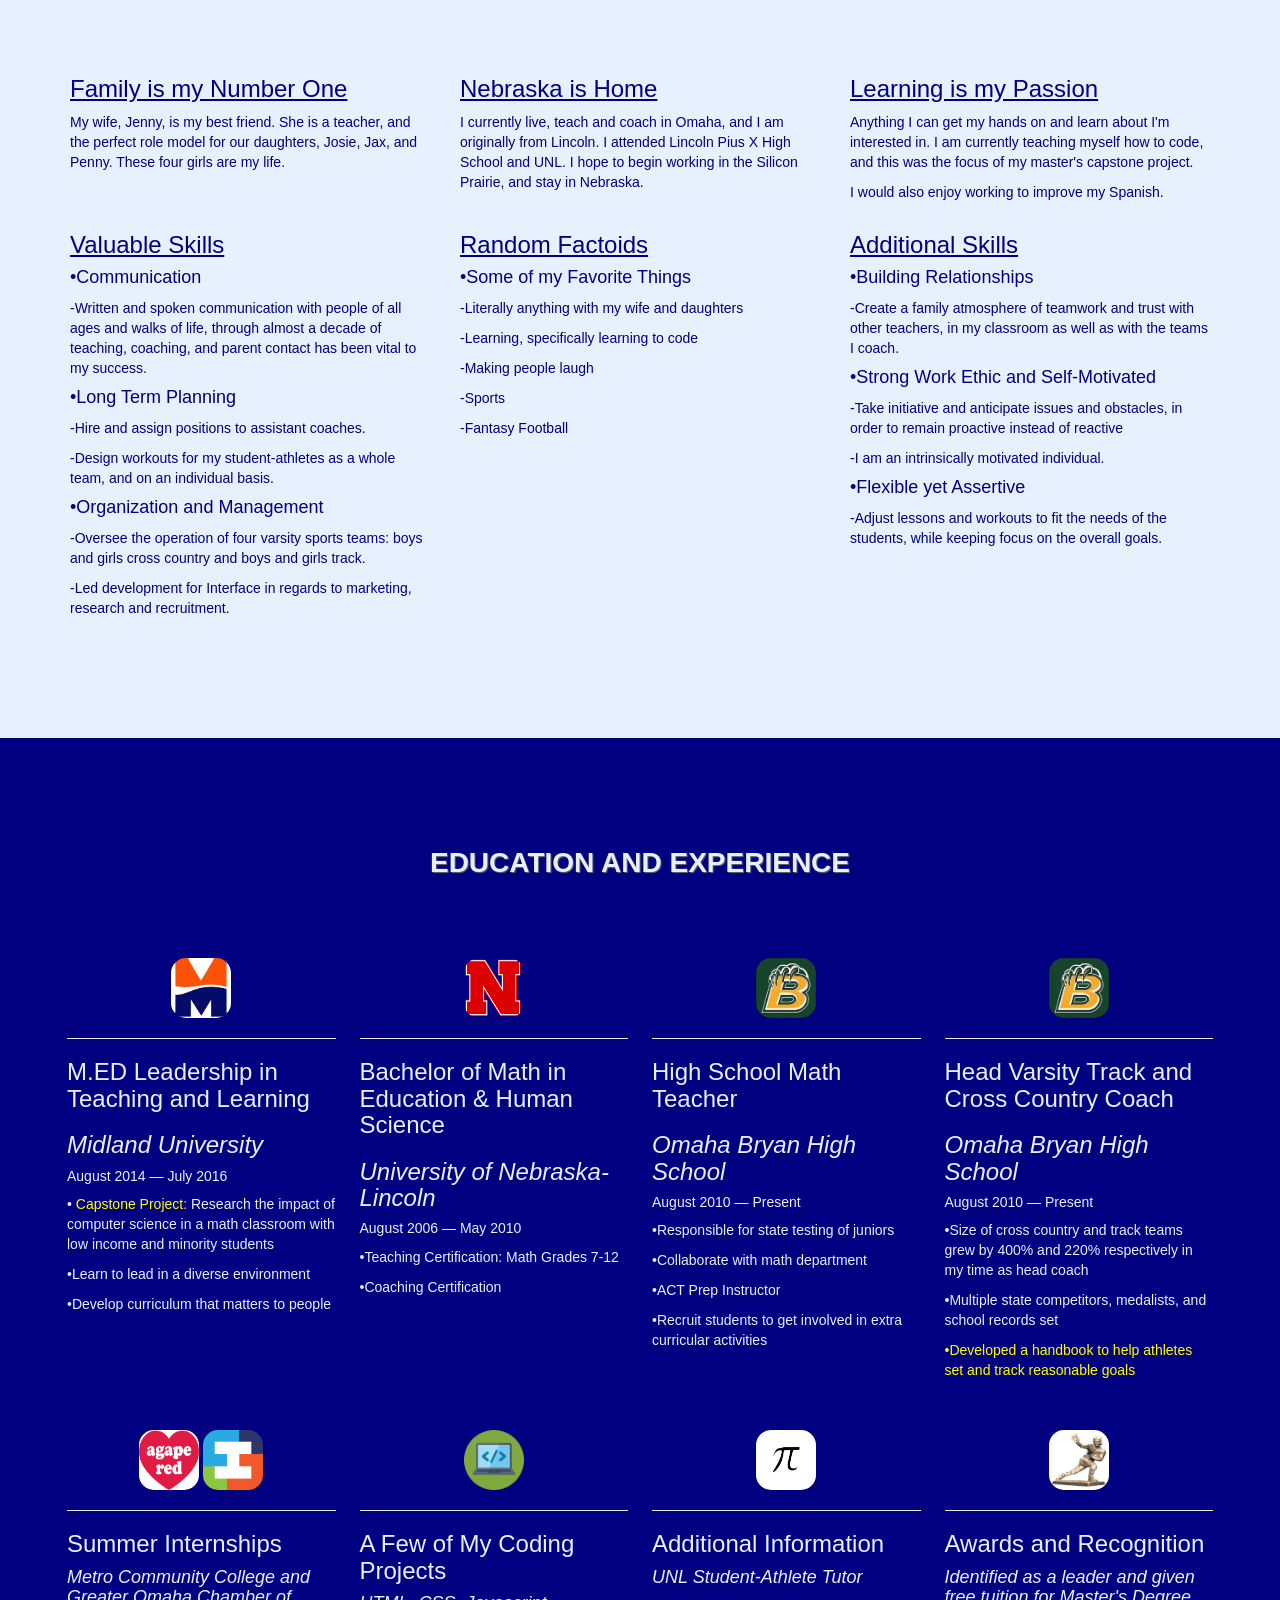
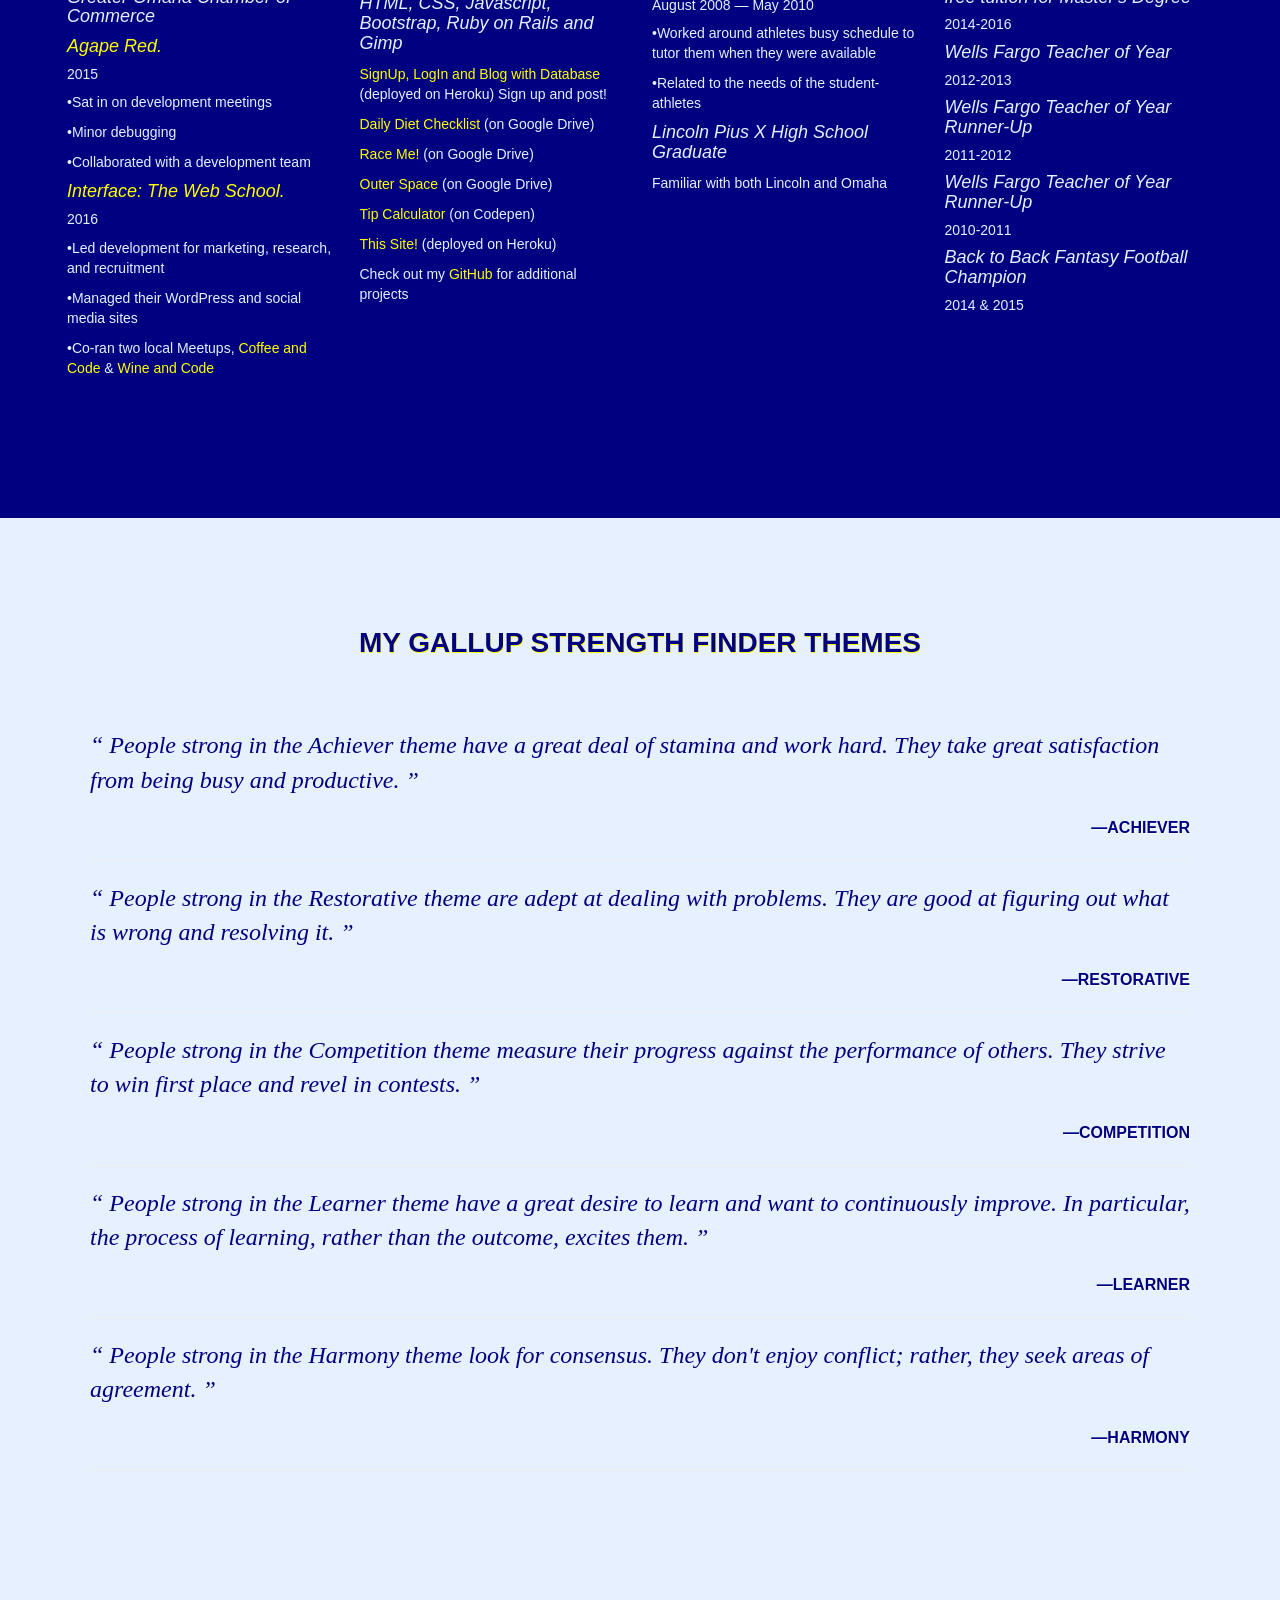
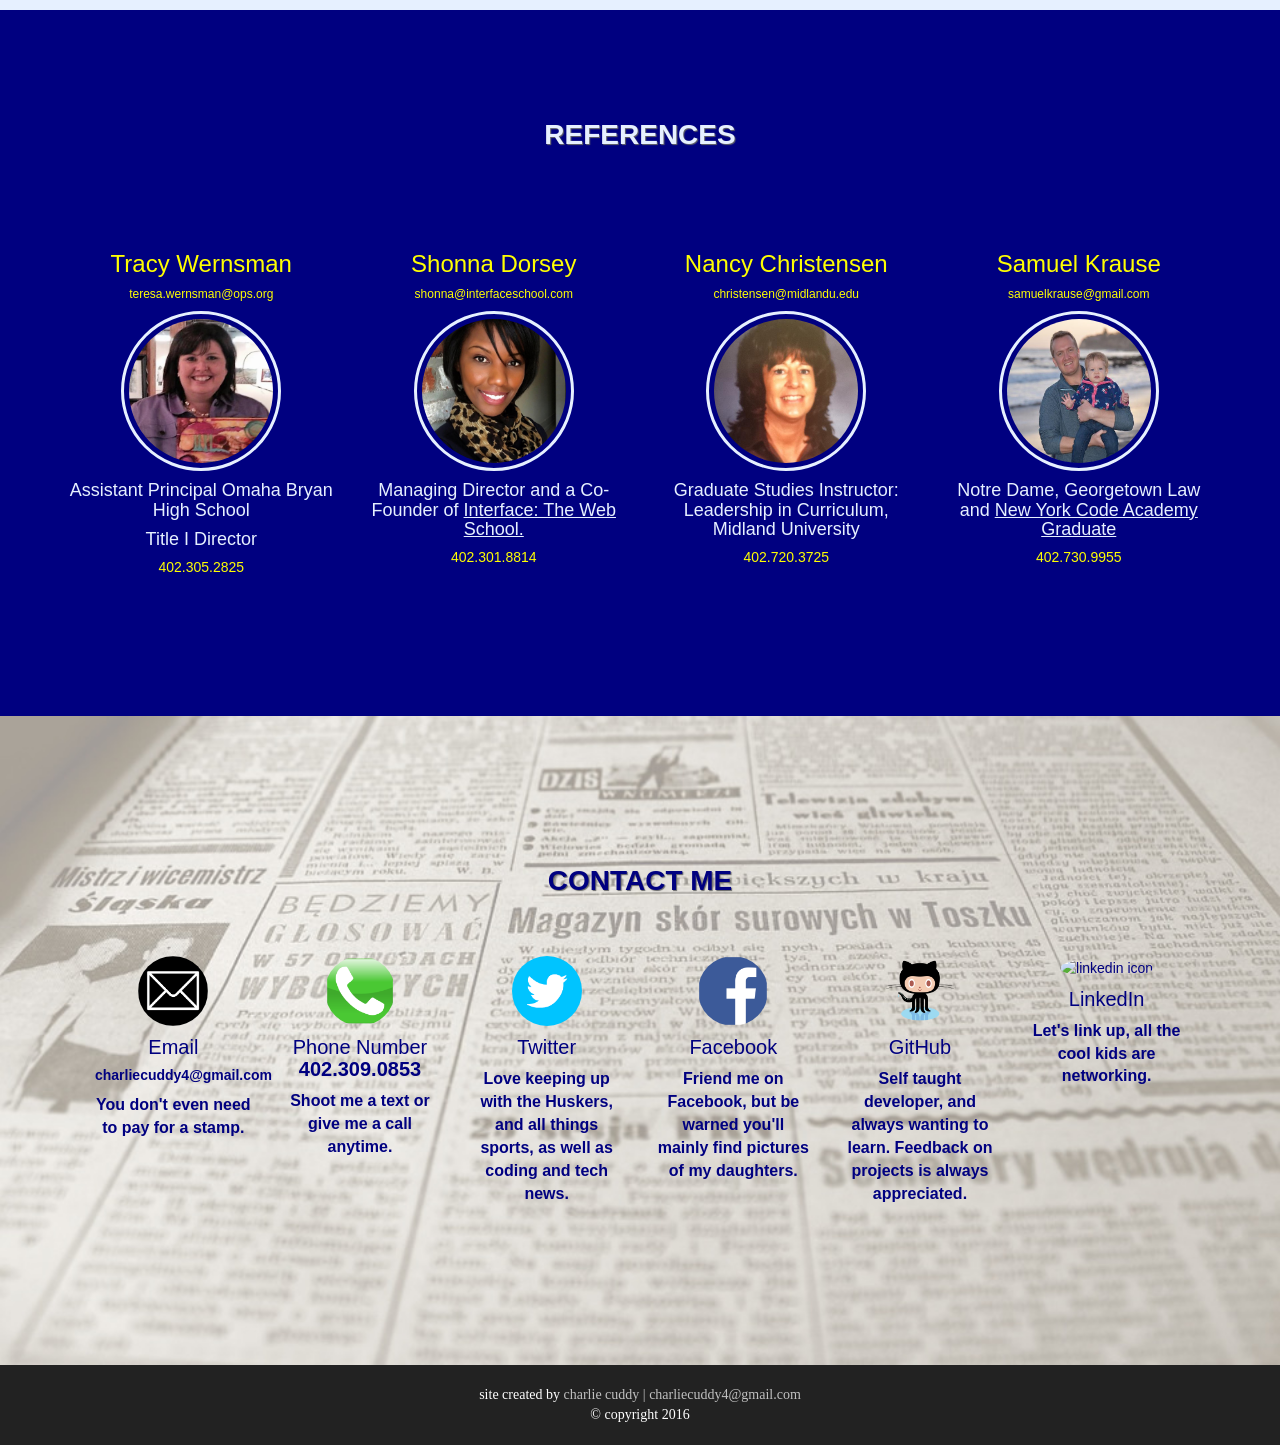
==== commit 53337cb4: "add image for home click" ====
--- a/home.html
+++ b/home.html
@@ -53,7 +53,7 @@
                 <span class="icon-bar"></span>
                 <span class="icon-bar"></span>
                 </button>
-                <a class="navbar-brand" href="#home">Charlie Cuddy</a>
+                <a class="navbar-brand" href="#home"><img class="initial" src="img/yellow.png"></a>
             </div>
             
             <div class="collapse navbar-collapse" id="navbar-collapse">
--- a/styles.css
+++ b/styles.css
@@ -31,6 +31,10 @@
 .navbar-inverse {
     background: rgba(0, 0, 0, 0.7);
     border: none;
+}
+
+.initial {
+    height: 34px;
 }
 
 .center {
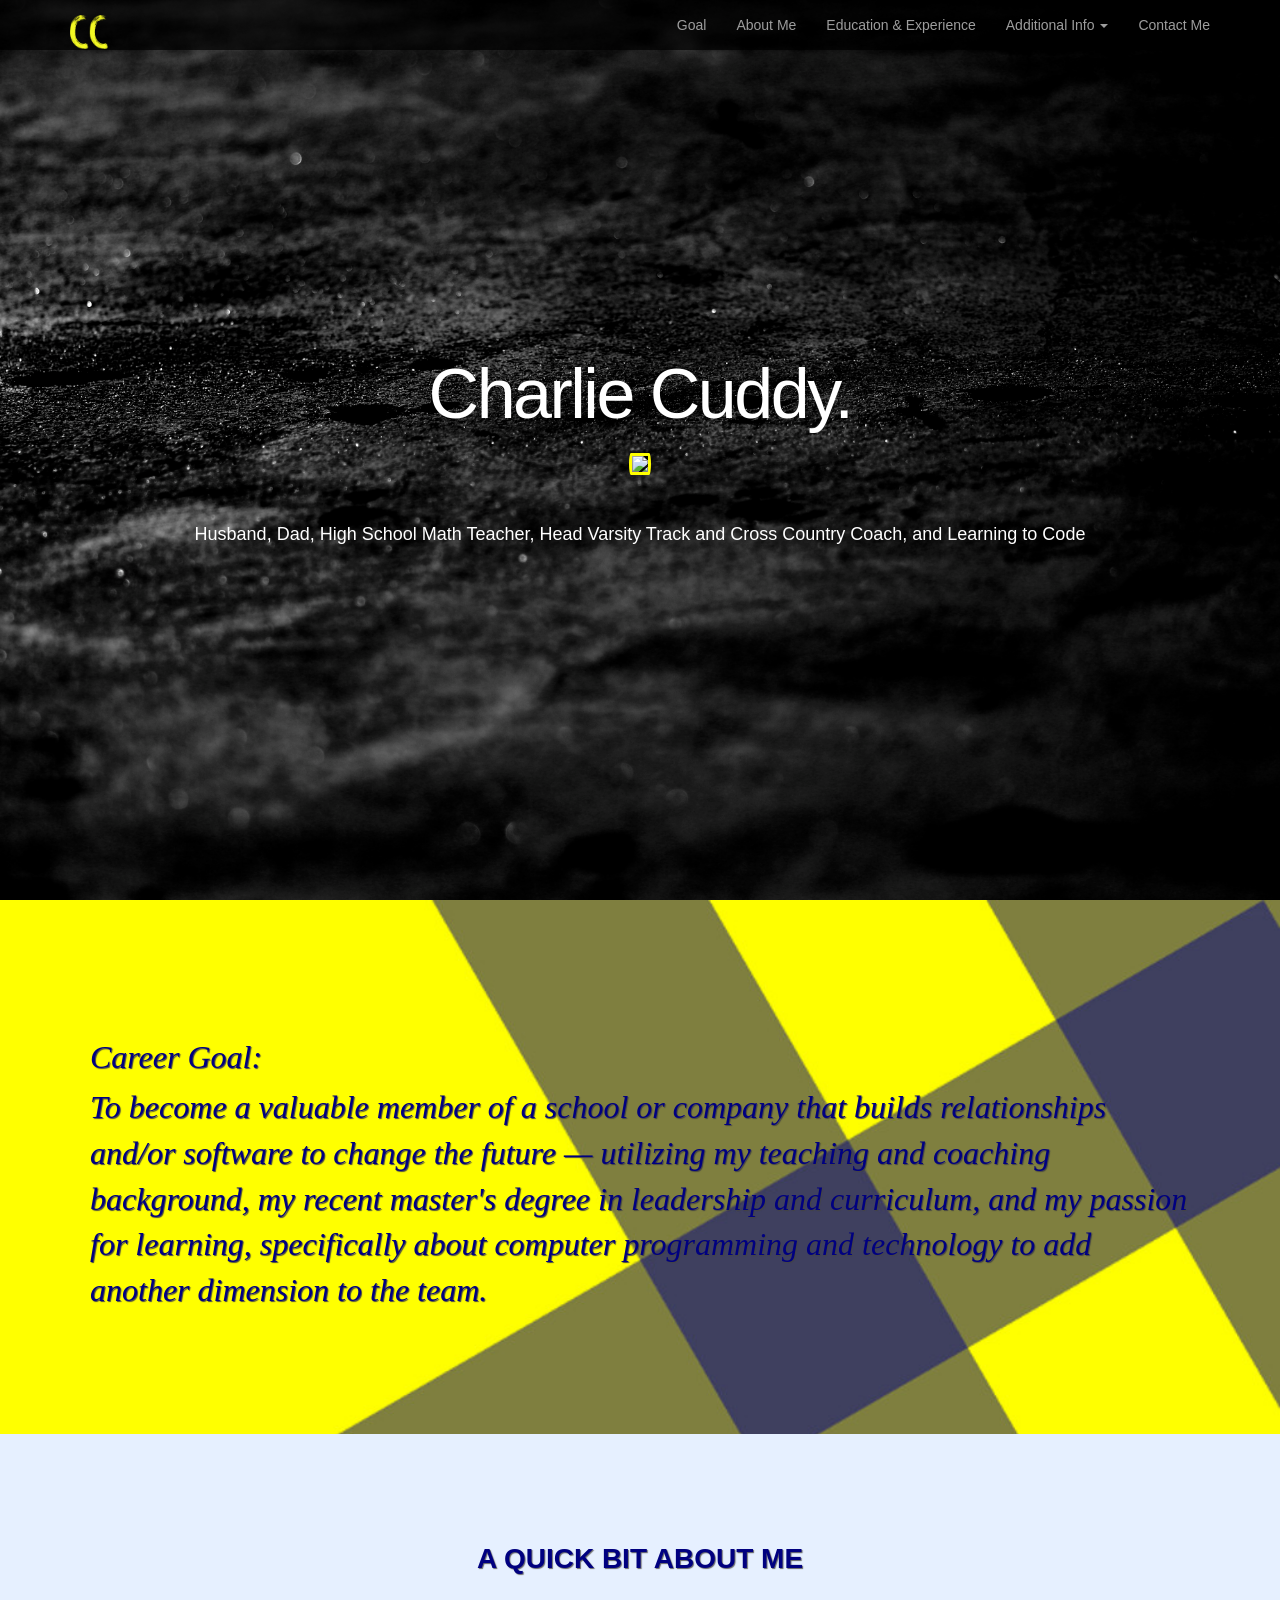
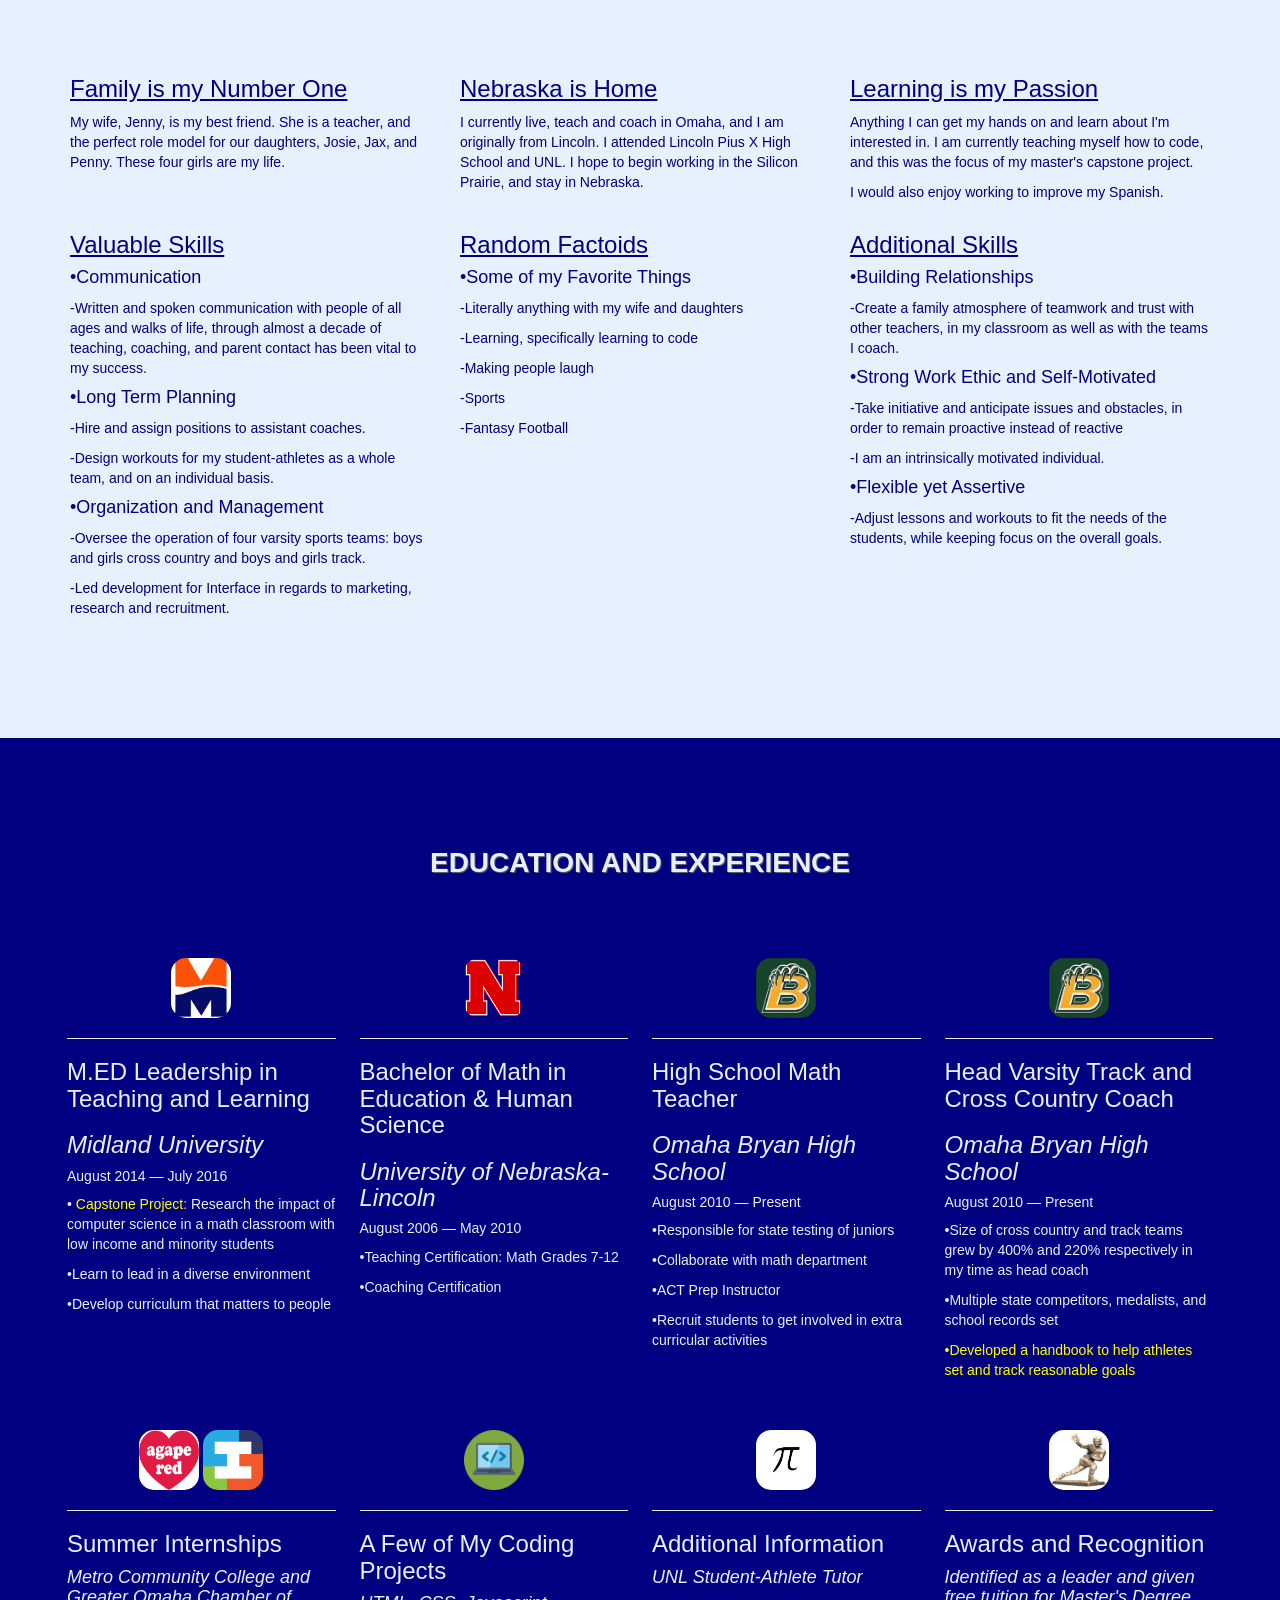
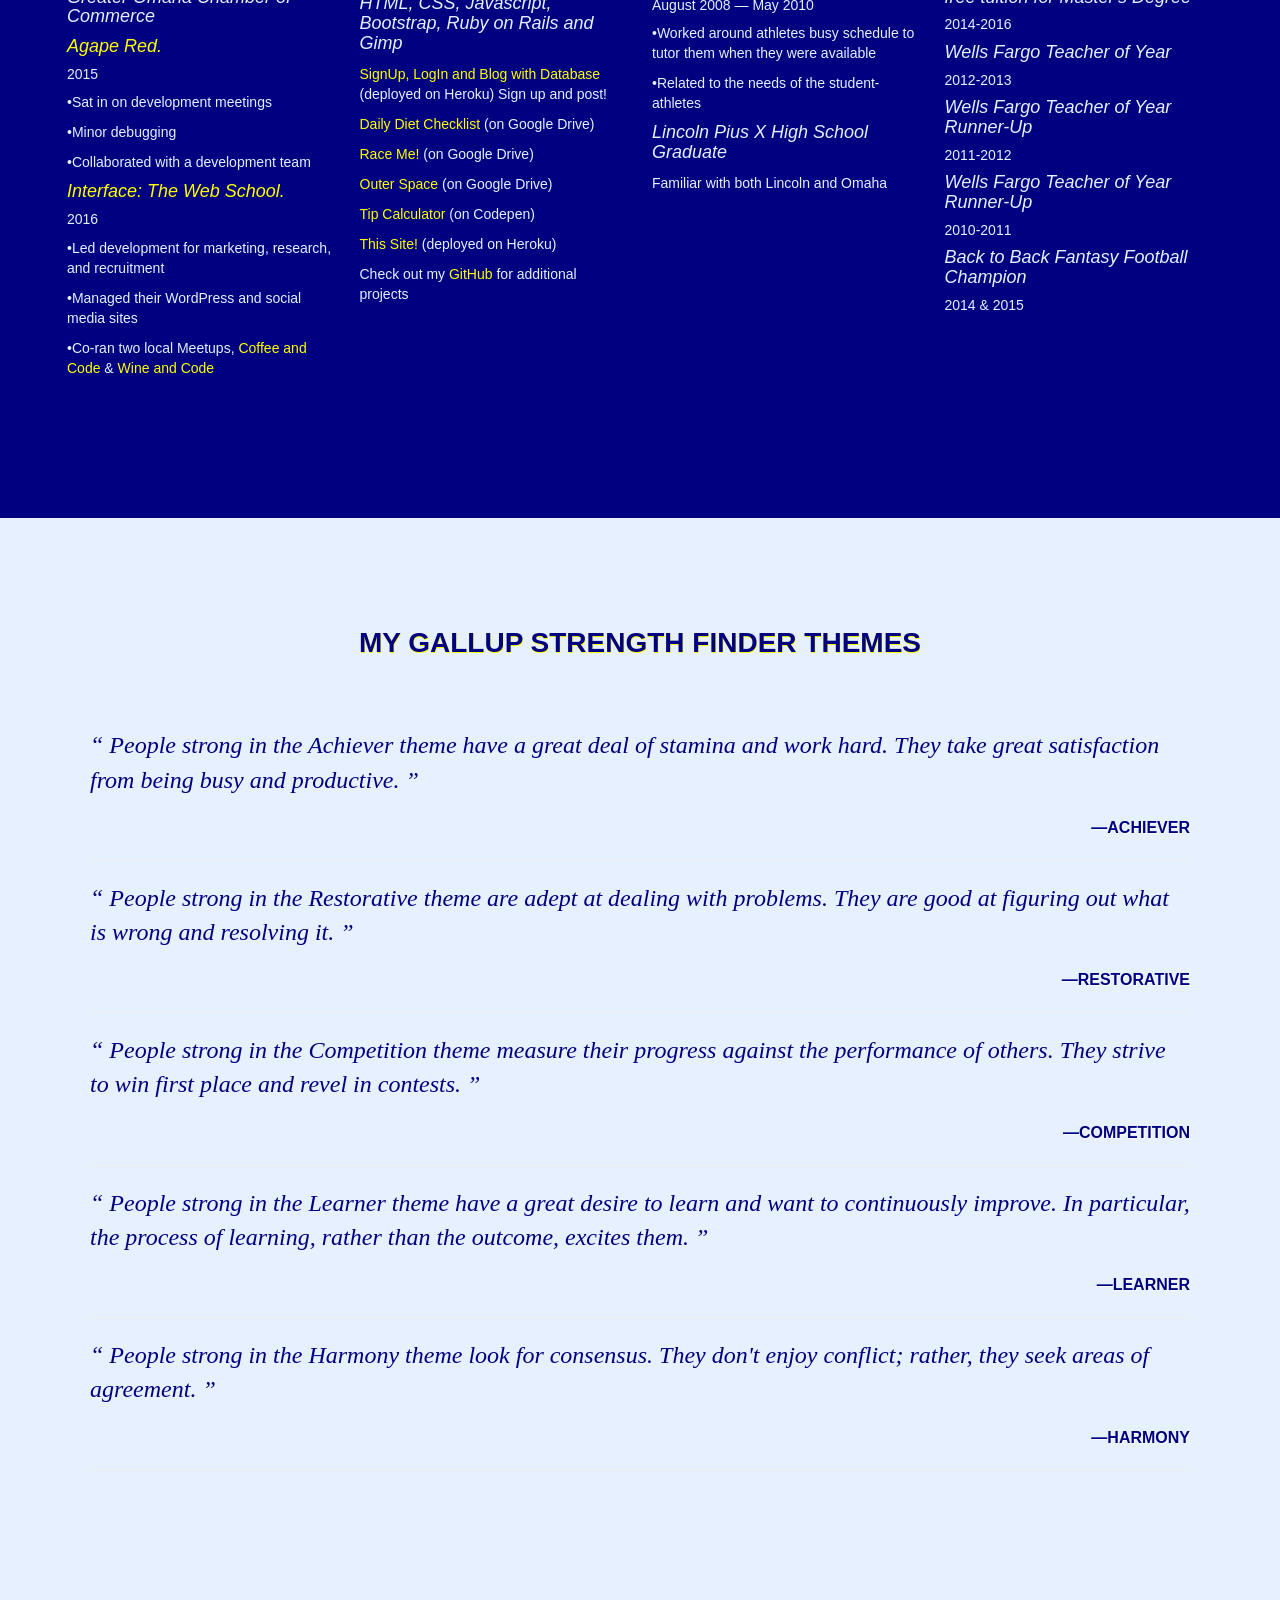
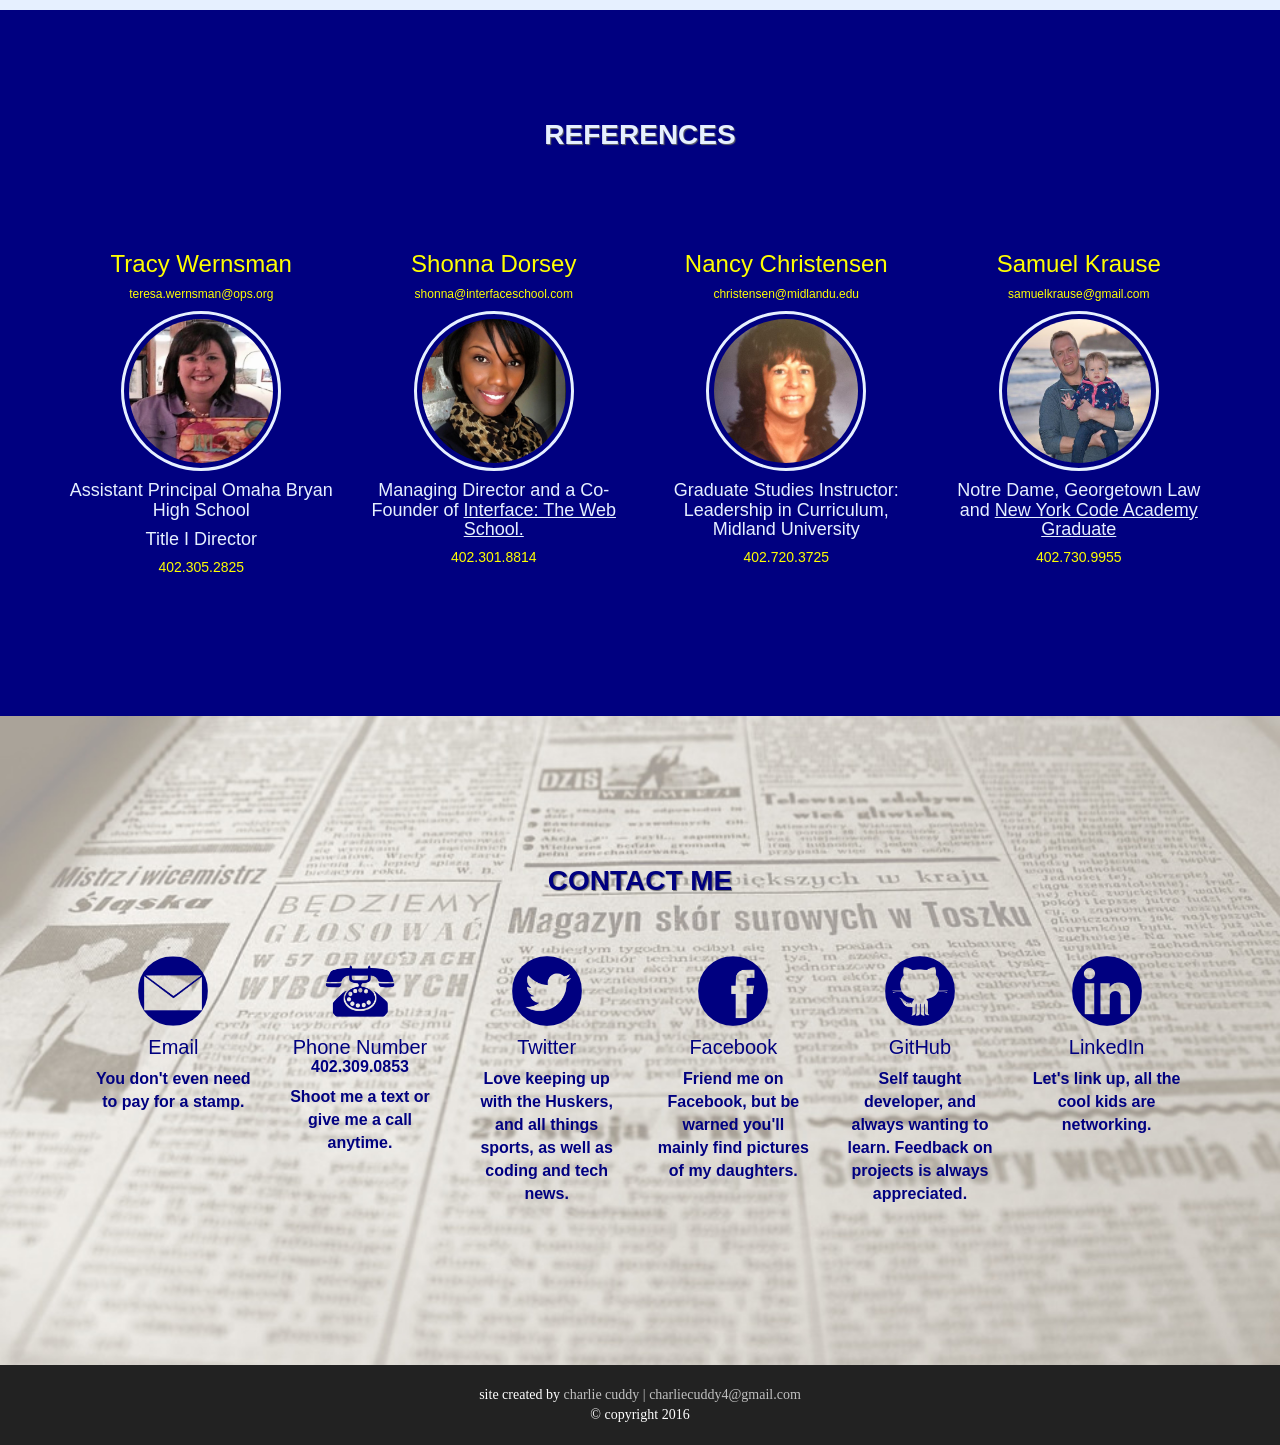
==== commit 06e7fe1e: "update navy contact info icons" ====
--- a/home.html
+++ b/home.html
@@ -400,7 +400,6 @@
                         <a href="mailto:charliecuddy4@gmail.com">
                             <img src=img/email.png alt="email icon" class="img-circle">
                             <h4 class="center-title">Email</h4>
-                            <h5 style="font-weight:bold;">charliecuddy4@gmail.com</h5></a>
                             <p>You don't even need to pay for a stamp.</p>
                             
                     </div>
@@ -442,7 +441,7 @@
                     </div>
                     <div class="col-sm-2">
                         <a href="https://www.linkedin.com/in/charliecuddy" target="_blank">
-                            <img src=img/LinkedIn.png alt="linkedin icon" class="img-circle">
+                            <img src=img/linkedin.png alt="linkedin icon" class="img-circle">
                             <h4 class="center-title">LinkedIn</h4></a>
                             <p>Let's link up, all the cool kids are networking.</p>
                     </div>
--- a/styles.css
+++ b/styles.css
@@ -186,7 +186,7 @@
 #number {
     color: #000080;
     font-weight: bold;
-    font-size: 20px;
+    font-size: 16px;
     margin-top: -10px;
 }
 
